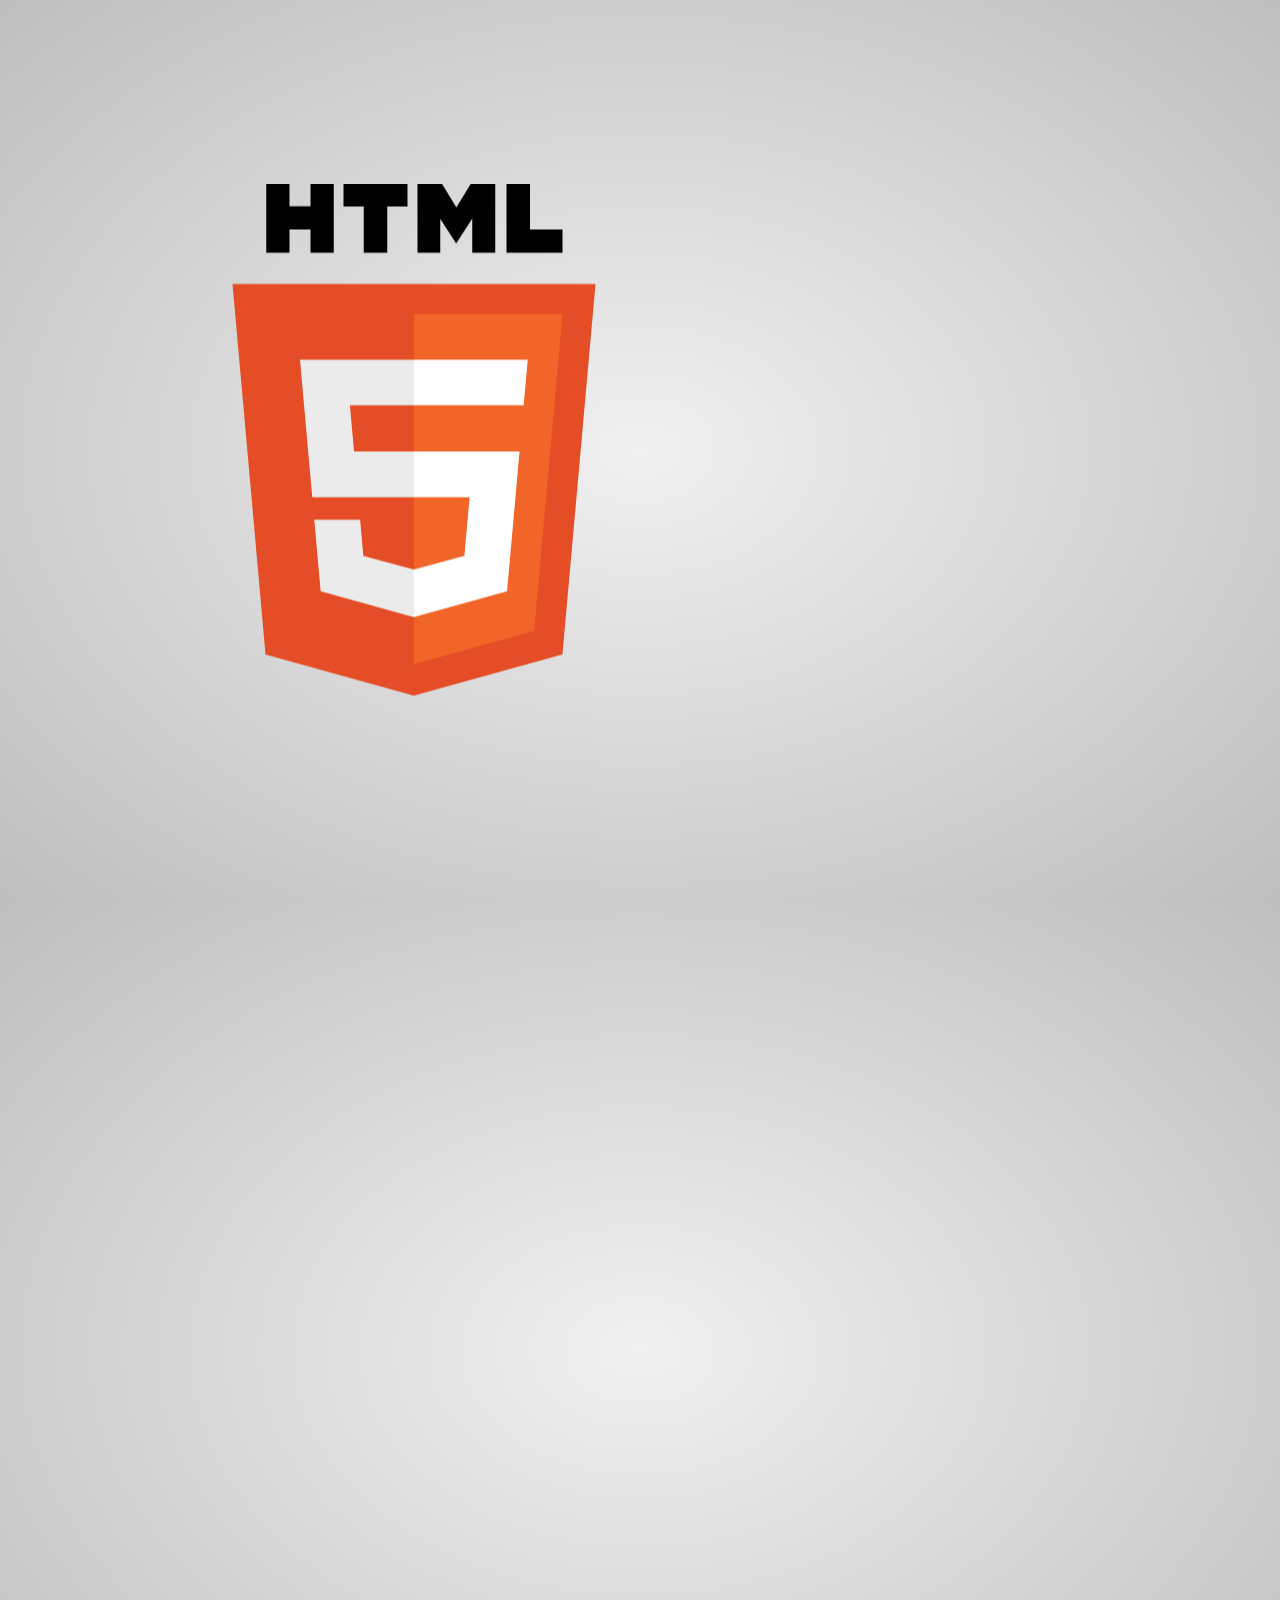
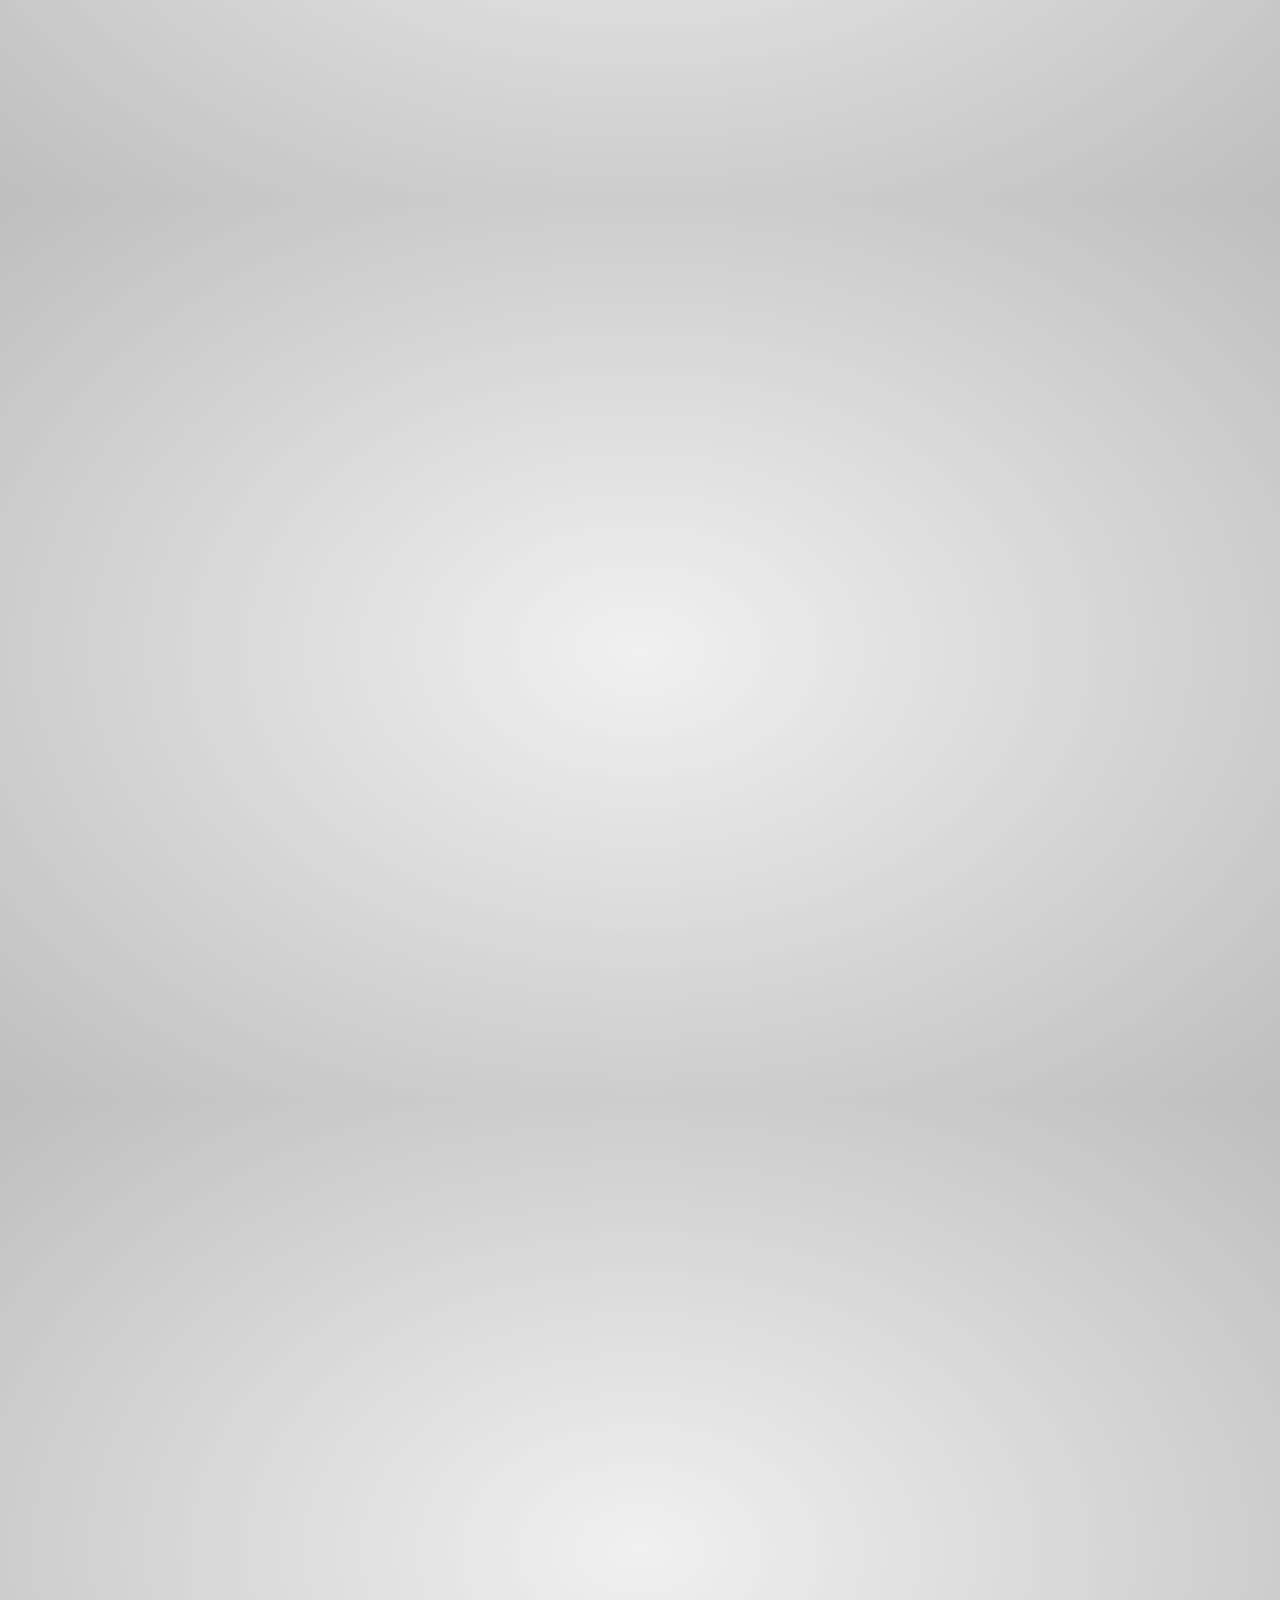
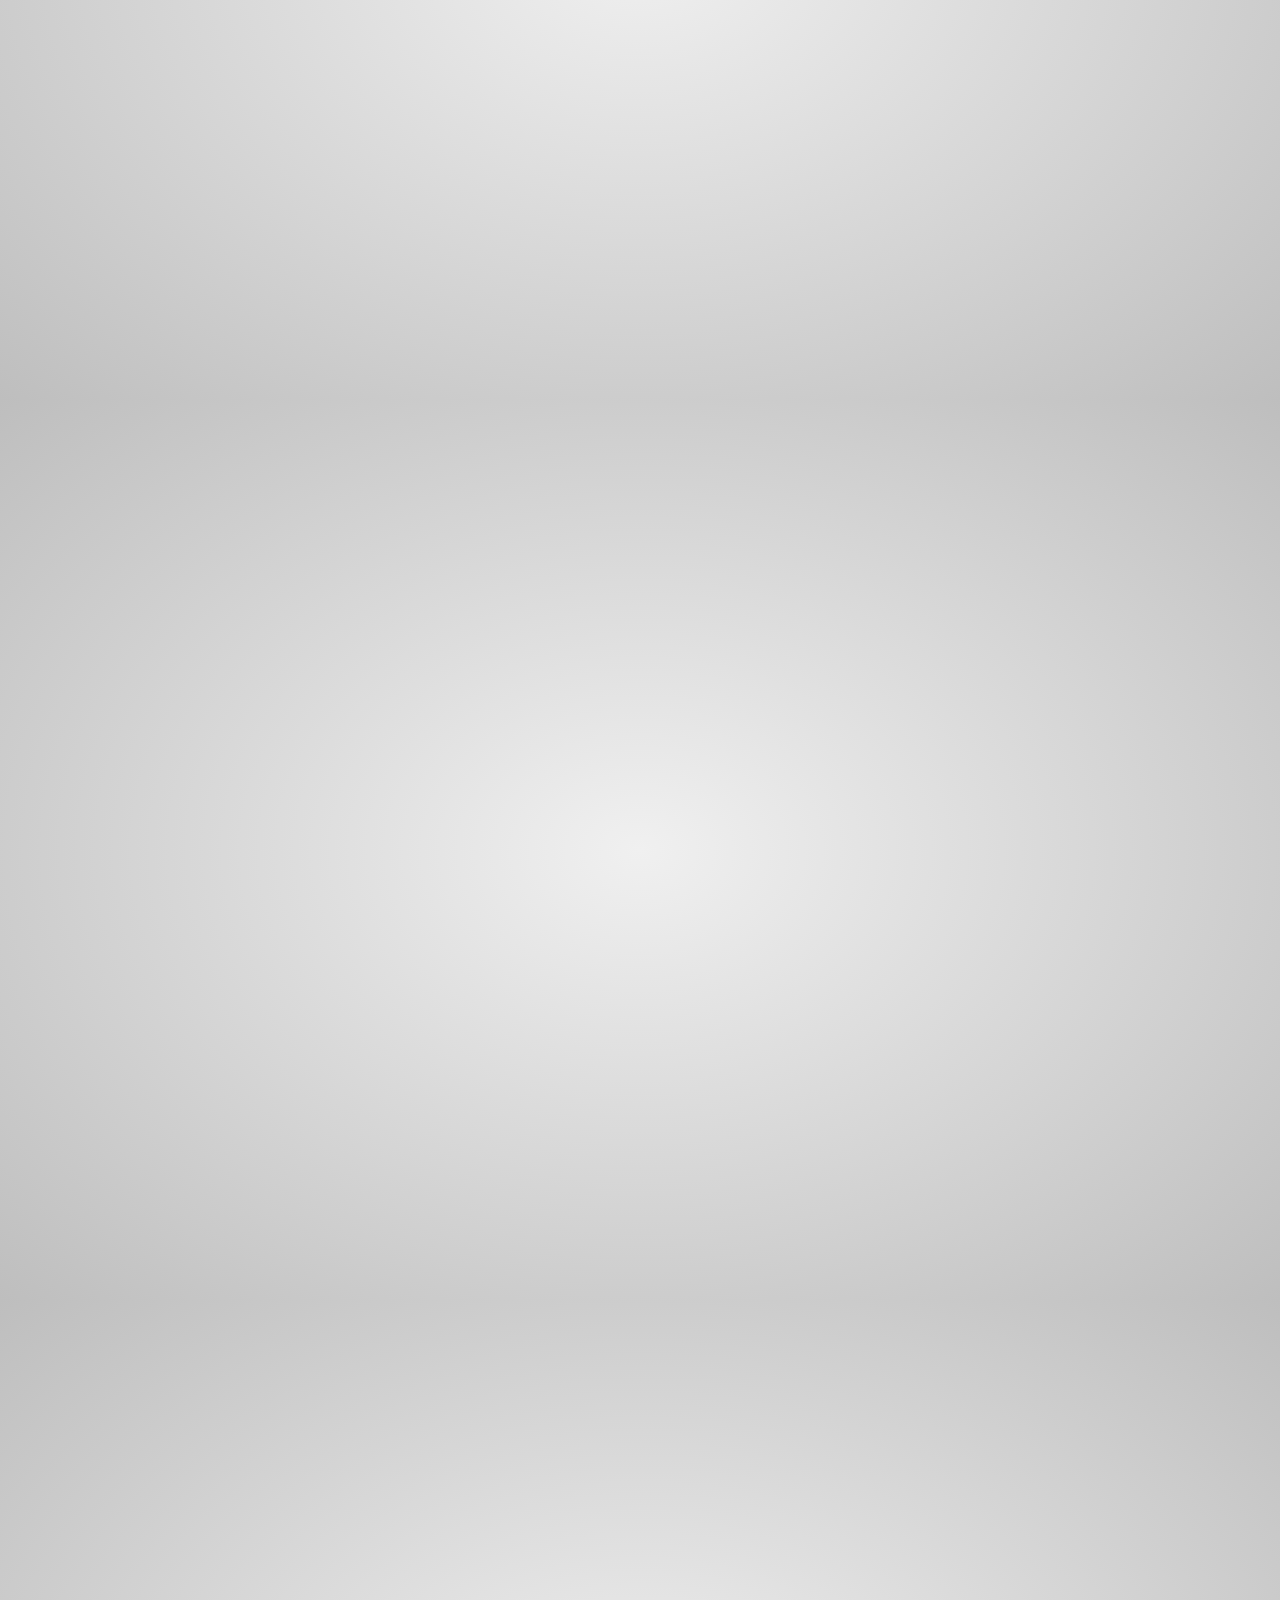
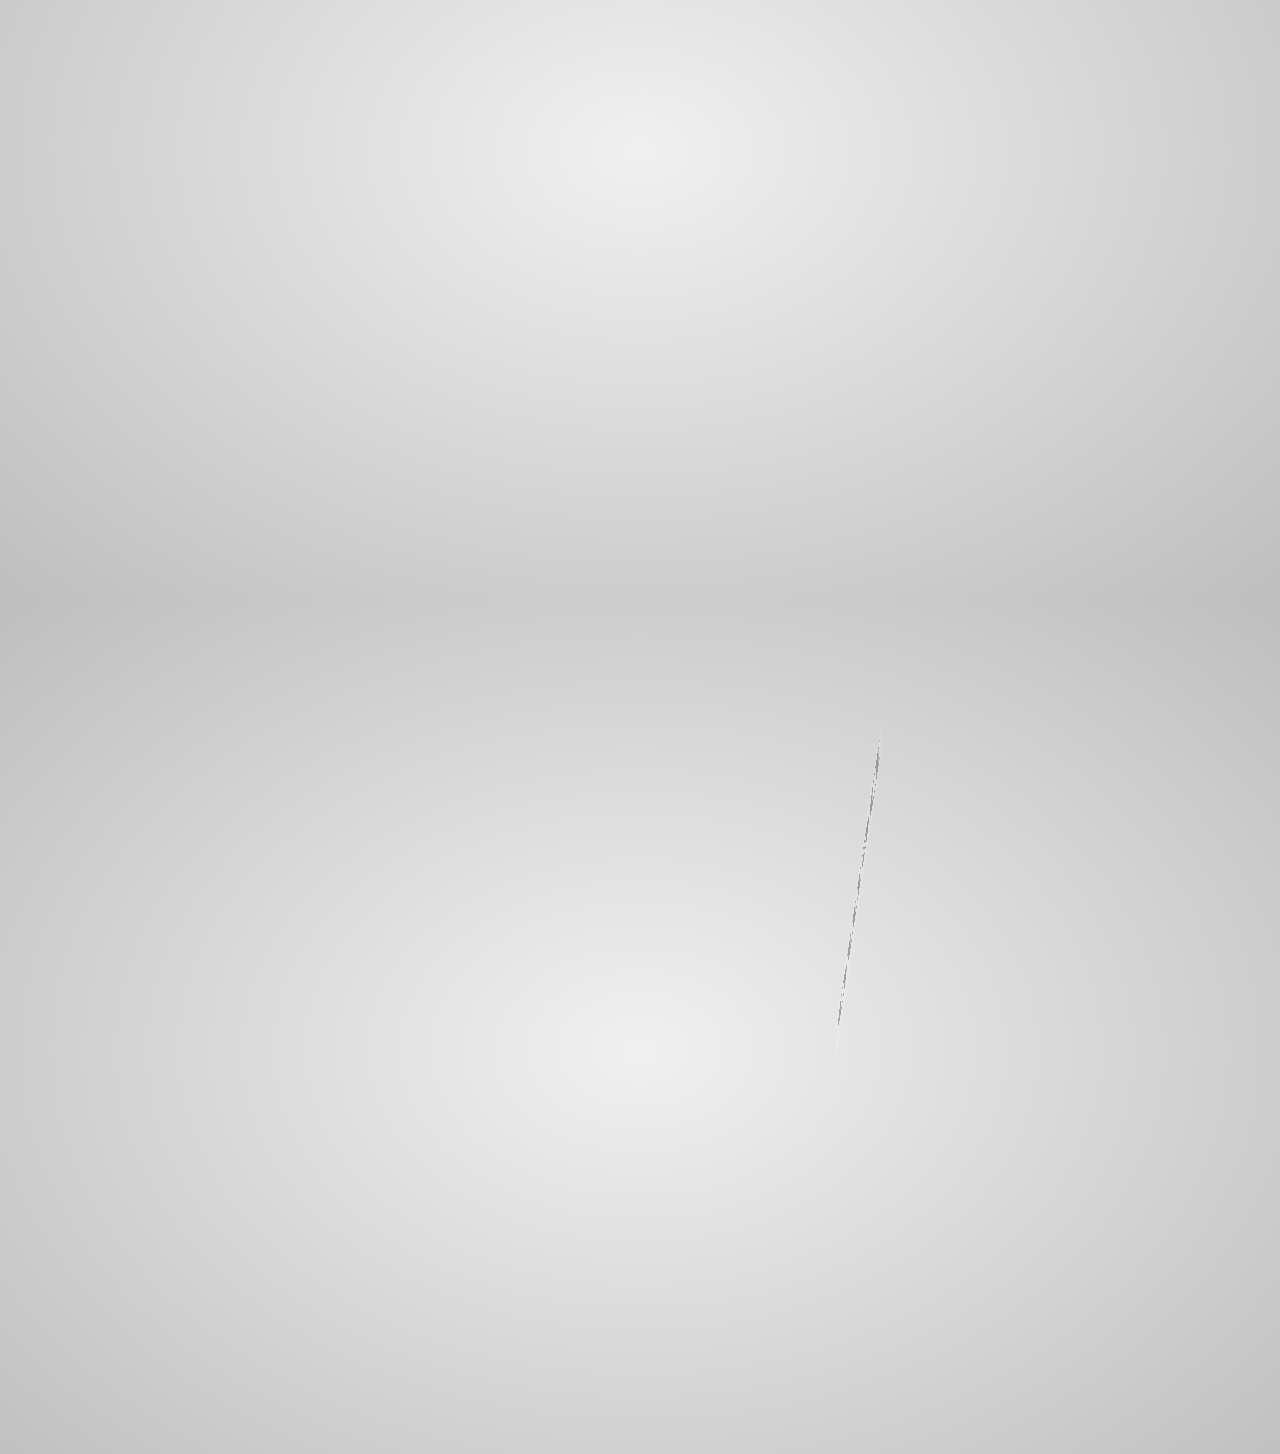
==== index.html @ 3b600992 "Initial Commit - WIP" ====
<!DOCTYPE html>
<html lang="en">

<head>
    <meta charset="utf-8" />
    <meta name="viewport" content="width=1024" />
    <meta name="apple-mobile-web-app-capable" content="yes" />
    <title>IndexedDB</title>
    <link href="http://fonts.googleapis.com/css?family=Open+Sans:regular,semibold,italic,italicsemibold|PT+Sans:400,700,400italic,700italic|PT+Serif:400,700,400italic,700italic" rel="stylesheet" />
    <link href="css/custom.css" rel="stylesheet" />
    <link rel="shortcut icon" href="favicon.png" />
    <link rel="apple-touch-icon" href="apple-touch-icon.png" />
    <script src="http://ajax.googleapis.com/ajax/libs/jquery/1.4.2/jquery.min.js"></script>
</head>

<body class="impress-not-supported">
    <div class="fallback-message">
        <p>
            Your browser <b>doesn't support the features required</b> by impress.js, so you are presented with a simplified version of this presentation.
        </p>
        <p>
            For the best experience please use the latest <b>Chrome</b>, <b>Safari</b> or <b>Firefox</b> browser.
        </p>
    </div>
    <!--
    To change the duration of the transition between slides use `data-transition-duration="2000"` giving it
    a number of ms. It defaults to 1000 (1s).
    
    You can also control the perspective with `data-perspective="500"` giving it a number of pixels.
    It defaults to 1000. You can set it to 0 if you don't want any 3D effects.
    If you are willing to change this value make sure you understand how CSS perspective works:
    https://developer.mozilla.org/en/CSS/perspective
-->
    <!--
        So to make a summary of all the possible attributes used to position presentation steps, we have:
        
        * `data-x`, `data-y`, `data-z` - they define the position of **the center** of step element on
            the canvas in pixels; their default value is 0;
        * `data-rotate-x`, `data-rotate-y`, 'data-rotate-z`, `data-rotate` - they define the rotation of
            the element around given axis in degrees; their default value is 0; `data-rotate` and `data-rotate-z`
            are exactly the same;
        * `data-scale` - defines the scale of step element; default value is 1
        
        These values are used by impress.js in CSS transformation functions, so for more information consult
        CSS transfrom docs: https://developer.mozilla.org/en/CSS/transform
    -->
    <!--
        
        The `id` attribute of the step element is used to identify it in the URL, but it's optional.
        If it is not defined, it will get a default value of `step-N` where N is a number of slide.
        
        So in the example below it'll be `step-2`.
        
        The hash part of the url when this step is active will be `#/step-2`.
        
        You can also use `#step-2` in a link, to point directly to this particular step.
        
        Please note, that while `#/step-2` (with slash) would also work in a link it's not recommended.
        Using classic `id`-based links like `#step-2` makes these links usable also in fallback mode.
        
    -->
    <div id="impress">
        <div id="start" class="step" data-x="-1600" data-y="-1500">
            <div style="float: left;">
                <img alt="HTML5 Logo" src="images/HTML5_Logo.png">
            </div>
            <div style="float: left;">
                <strong style="font-size: 78px">IndexedDB</strong>
                <p>Eric Kizaki</p>
            </div>
            <div style="clear: both;"></div>
        </div>
        <div id="definitiion" class="step" data-x="-2200" data-y="-1500" data-z="-3000">
            <div style="font-size: 65px;">
                The HTML5 standard for a database of "key values and hierarchical objects" in the browser.
            </div>
            <div style="font-size: 30px; margin-left: 100px; margin-top: 20px;">
                -http://www.w3.org/TR/IndexedDB/
            </div>
            <div style="text-align: center; margin-top: 20px;">
                <img src="images/ChromeConsole.png" height="232">
            </div>
        </div>
        <div id="relatedTech" class="step" data-x="1000" data-y="-1500">
            <a href="http://caniuse.com/#feat=indexeddb" target="_blank">
                <img alt="caniuse" src="images/caniuseindexeddb.png" width="1024" height="700" />
            </a>
        </div>
        <div class="step slide" data-x="2200" data-y="-1500">
            <strong class="slideTitle">Aspects</strong>
            <ul class="squareBullets">
                <li>Stores more than 5MB of data unlike local storage</li>
                <li>Database are unique per domain and secured by domain</li>
                <li>A "NoSQL" type database with transactions. No declarative query language, but has a basic JS API. No foreign keys or joins.</li>
                <li>Supports transactions, indexes, CRUD, queries, and is asychronous</li>
                <li>A component of offline applications</li>
            </ul>
        </div>
        <div class="step slide" data-x="1500" data-y="3500" data-z="50">
            <strong class="slideTitle">Terminology</strong>
            <ul class="squareBullets">
                <li>Database: unique name per domain and has a version number for the schema</li>
                <li>Object Store: tables with indexes where each row is key value</li>
                <li>Key: can be auto-generated/incremented, in-line, and out-of-line (stored seperately)</li>
            </ul>
        </div>
        <div class="step slide" data-x="3500" data-y="3500" data-z="150">
            <strong class="slideTitle">Terminology</strong>
            <ul class="squareBullets">
                <li>Value: JS primitives and objects. Each row can have data of different formats.</li>
                <li>Index: Used for efficient retrieval, must be specified during "versionchange" event, can be set to unique true</li>
                <li>Request: A read or write operations inside of a transaction.</li>
            </ul>
        </div>
        <div class="step slide" data-x="-1500" data-y="3500" data-z="50" data-y="3500" data-z="50" data-rotate-x="-30" data-rotate-y="45" data-rotate-z="0">
            <strong class="slideTitle">Terminology</strong>
            <ul class="squareBullets">
                <li>Transaction: All operations occur through an atomic transaction that is either "readonly," "readwrite," or "versionchange." Transactions that are "readonly" can overlap. Write transactions on the same store queue up. Transactions can be aborted manually and rolled back. They autocomit.</li>
            </ul>
        </div>
        <div class="step" data-x="-1500" data-y="3500" data-z="50" data-y="3500" data-z="50" data-rotate-x="-30" data-rotate-y="135" data-rotate-z="0">
        </div>
        <div class="step" data-x="-1500" data-y="4200" data-z="50" data-scale="0.5" data-y="3500" data-z="1000" data-rotate-x="-30" data-rotate-y="135" data-rotate-z="0">
        </div>
        <div class="step" data-x="-1500" data-y="4200" data-z="50" data-scale="0.5" data-y="3500" data-z="1000" data-rotate-x="-180" data-rotate-y="135" data-rotate-z="0">
            <strong class="slideTitle"><a href="GraphicalTrain.html">Demo</a></strong>
        </div>
        <!--  
    <div id="title" class="step" data-x="0" data-y="0" data-scale="4">
        <span class="try">then you should try</span>
        <h1>impress.js<sup>*</sup></h1>
        <span class="footnote"><sup>*</sup> no rhyme intended</span>
    </div>

    <div id="its" class="step" data-x="850" data-y="3000" data-rotate="90" data-scale="5">
        <p>It's a <strong>presentation tool</strong> <br/>
        inspired by the idea behind <a href="http://prezi.com">prezi.com</a> <br/>
        and based on the <strong>power of CSS3 transforms and transitions</strong> in modern browsers.</p>
    </div>

    <div id="big" class="step" data-x="3500" data-y="2100" data-rotate="180" data-scale="6">
        <p>visualize your <b>big</b> <span class="thoughts">thoughts</span></p>
    </div>

    <div id="tiny" class="step" data-x="2825" data-y="2325" data-z="-3000" data-rotate="300" data-scale="1">
        <p>and <b>tiny</b> ideas</p>
    </div>

    <div id="ing" class="step" data-x="3500" data-y="-850" data-rotate="270" data-scale="6">
        <p>by <b class="positioning">positioning</b>, <b class="rotating">rotating</b> and <b class="scaling">scaling</b> them on an infinite canvas</p>
    </div>

    <div id="imagination" class="step" data-x="6700" data-y="-300" data-scale="6">
        <p>the only <b>limit</b> is your <b class="imagination">imagination</b></p>
    </div>

    <div id="source" class="step" data-x="6300" data-y="2000" data-rotate="20" data-scale="4">
        <p>want to know more?</p>
        <q><a href="http://github.com/bartaz/impress.js">use the source</a>, Luke!</q>
    </div>

    <div id="one-more-thing" class="step" data-x="6000" data-y="4000" data-scale="2">
        <p>one more thing...</p>
    </div>

    <div id="its-in-3d" class="step" data-x="6200" data-y="4300" data-z="-100" data-rotate-x="-40" data-rotate-y="10" data-scale="2">
        <p><span class="have">have</span> <span class="you">you</span> <span class="noticed">noticed</span> <span class="its">it's</span> <span class="in">in</span> <b>3D<sup>*</sup></b>?</p>
        <span class="footnote">* beat that, prezi ;)</span>
    </div>
    -->
        <div id="overview" class="step" data-x="3000" data-y="1500" data-scale="10"></div>
    </div>
    <div class="hint">
        <p>Use a spacebar or arrow keys to navigate</p>
    </div>
    <script>
    if ("ontouchstart" in document.documentElement) {
        document.querySelector(".hint").innerHTML = "<p>Tap on the left or right to navigate</p>";
    }
    </script>
    <script src="js/impress.js"></script>
    <script>
    impress().init();
    </script>
    <!--
    
force github refresh 2	
	
    The `impress()` function also gives you access to the API that controls the presentation.
    
    Just store the result of the call:
    
        var api = impress();
    
    and you will get three functions you can call:
    
        `api.init()` - initializes the presentation,
        `api.next()` - moves to next step of the presentation,
        `api.prev()` - moves to previous step of the presentation,
        `api.goto( idx | id | element, [duration] )` - moves the presentation to the step given by its index number
                id or the DOM element; second parameter can be used to define duration of the transition in ms,
                but it's optional - if not provided default transition duration for the presentation will be used.
    
    You can also simply call `impress()` again to get the API, so `impress().next()` is also allowed.
    Don't worry, it wont initialize the presentation again.
    
    For some example uses of this API check the last part of the source of impress.js where the API
    is used in event handlers.
    
-->
</body>

</html>
---- css/custom.css ----
html,
body,
div,
span,
applet,
object,
iframe,
h1,
h2,
h3,
h4,
h5,
h6,
p,
blockquote,
pre,
a,
abbr,
acronym,
address,
big,
cite,
code,
del,
dfn,
em,
img,
ins,
kbd,
q,
s,
samp,
small,
strike,
strong,
sub,
sup,
tt,
var,
b,
u,
i,
center,
dl,
dt,
dd,
ol,
ul,
li,
fieldset,
form,
label,
legend,
table,
caption,
tbody,
tfoot,
thead,
tr,
th,
td,
article,
aside,
canvas,
details,
embed,
figure,
figcaption,
footer,
header,
hgroup,
menu,
nav,
output,
ruby,
section,
summary,
time,
mark,
audio,
video {
    margin: 0;
    padding: 0;
    border: 0;
    font-size: 100%;
    font: inherit;
    vertical-align: baseline;
}


/* HTML5 display-role reset for older browsers */

article,
aside,
details,
figcaption,
figure,
footer,
header,
hgroup,
menu,
nav,
section {
    display: block;
}

body {
    line-height: 1;
}

ol,
ul {
    list-style: none;
}

blockquote,
q {
    quotes: none;
}

blockquote:before,
blockquote:after,
q:before,
q:after {
    content: '';
    content: none;
}

table {
    border-collapse: collapse;
    border-spacing: 0;
}

body {
    font-family: 'PT Sans', sans-serif;
    min-height: 740px;
    background: rgb(215, 215, 215);
    background: -webkit-gradient(radial, 50% 50%, 0, 50% 50%, 500, from(rgb(240, 240, 240)), to(rgb(190, 190, 190)));
    background: -webkit-radial-gradient(rgb(240, 240, 240), rgb(190, 190, 190));
    background: -moz-radial-gradient(rgb(240, 240, 240), rgb(190, 190, 190));
    background: -ms-radial-gradient(rgb(240, 240, 240), rgb(190, 190, 190));
    background: -o-radial-gradient(rgb(240, 240, 240), rgb(190, 190, 190));
    background: radial-gradient(rgb(240, 240, 240), rgb(190, 190, 190));
}

b,
strong {
    font-weight: bold
}

i,
em {
    font-style: italic
}

a {
    color: inherit;
    text-decoration: none;
    padding: 0 0.1em;
    background: rgba(255, 255, 255, 0.5);
    text-shadow: -1px -1px 2px rgba(100, 100, 100, 0.9);
    border-radius: 0.2em;
    -webkit-transition: 0.5s;
    -moz-transition: 0.5s;
    -ms-transition: 0.5s;
    -o-transition: 0.5s;
    transition: 0.5s;
}

a:hover,
a:focus {
    background: rgba(255, 255, 255, 1);
    text-shadow: -1px -1px 2px rgba(100, 100, 100, 0.5);
}

.fallback-message {
    font-family: sans-serif;
    line-height: 1.3;
    width: 780px;
    padding: 10px 10px 0;
    margin: 20px auto;
    border: 1px solid #E4C652;
    border-radius: 10px;
    background: #EEDC94;
}

.fallback-message p {
    margin-bottom: 10px;
}

.impress-supported .fallback-message {
    display: none;
}

.step {
    position: relative;
    width: 1024px;
    padding: 30px;
    margin: 20px auto;
    -webkit-box-sizing: border-box;
    -moz-box-sizing: border-box;
    -ms-box-sizing: border-box;
    -o-box-sizing: border-box;
    box-sizing: border-box;
    font-family: 'PT Serif', georgia, serif;
    font-size: 56px;
    line-height: 1.5;
}


/*
    ... and we enhance the styles for impress.js.
    
    Basically we remove the margin and make inactive steps a little bit transparent.
*/

.impress-enabled .step {
    margin: 0;
    opacity: 0.3;
    -webkit-transition: opacity 1s;
    -moz-transition: opacity 1s;
    -ms-transition: opacity 1s;
    -o-transition: opacity 1s;
    transition: opacity 1s;
}

.impress-enabled .step.active {
    opacity: 1
}

.slide {
    display: block;
    width: 1024px;
    height: 700px;
    padding: 40px 60px;
    background-color: white;
    border: 1px solid rgba(0, 0, 0, .3);
    border-radius: 10px;
    box-shadow: 0 2px 6px rgba(0, 0, 0, .1);
    color: rgb(102, 102, 102);
    text-shadow: 0 2px 2px rgba(0, 0, 0, .1);
    font-family: 'Open Sans', Arial, sans-serif;
    font-size: 30px;
    line-height: 36px;
    letter-spacing: -1px;
}

.slide q {
    display: block;
    font-size: 50px;
    line-height: 72px;
    margin-top: 100px;
}

.slide q strong {
    white-space: nowrap;
}

#title {
    padding: 0;
}

#title .try {
    font-size: 64px;
    position: absolute;
    top: -0.5em;
    left: 1.5em;
    -webkit-transform: translateZ(20px);
    -moz-transform: translateZ(20px);
    -ms-transform: translateZ(20px);
    -o-transform: translateZ(20px);
    transform: translateZ(20px);
}

#title h1 {
    font-size: 190px;
    -webkit-transform: translateZ(50px);
    -moz-transform: translateZ(50px);
    -ms-transform: translateZ(50px);
    -o-transform: translateZ(50px);
    transform: translateZ(50px);
}

#title .footnote {
    font-size: 32px;
}

#big {
    width: 600px;
    text-align: center;
    font-size: 60px;
    line-height: 1;
}

#big b {
    display: block;
    font-size: 250px;
    line-height: 250px;
}

#big .thoughts {
    font-size: 90px;
    line-height: 150px;
}

#tiny {
    width: 500px;
    text-align: center;
}

#ing {
    width: 500px
}


/*
    ... so we define display to `inline-block` to enable transforms and
    transition duration to 0.5s ...
*/

#ing b {
    display: inline-block;
    -webkit-transition: 0.5s;
    -moz-transition: 0.5s;
    -ms-transition: 0.5s;
    -o-transition: 0.5s;
    transition: 0.5s;
}


/*
    ... and we want 'positioning` word to move up a bit when the step gets
    `present` class ...
*/

.positioning {
    -webkit-transform: translateY(-10px);
    -moz-transform: translateY(-10px);
    -ms-transform: translateY(-10px);
    -o-transform: translateY(-10px);
    transform: translateY(-10px);
}


/*
    ... 'rotating' to rotate quater of a second later ...
*/

.rotating {
    -webkit-transform: rotate(-10deg);
    -moz-transform: rotate(-10deg);
    -ms-transform: rotate(-10deg);
    -o-transform: rotate(-10deg);
    transform: rotate(-10deg);
    -webkit-transition-delay: 0.25s;
    -moz-transition-delay: 0.25s;
    -ms-transition-delay: 0.25s;
    -o-transition-delay: 0.25s;
    transition-delay: 0.25s;
}


/*
    ... and 'scaling' to scale down after another quater of a second.
*/

.scaling {
    -webkit-transform: scale(0.7);
    -moz-transform: scale(0.7);
    -ms-transform: scale(0.7);
    -o-transform: scale(0.7);
    transform: scale(0.7);
    -webkit-transition-delay: 0.5s;
    -moz-transition-delay: 0.5s;
    -ms-transition-delay: 0.5s;
    -o-transition-delay: 0.5s;
    transition-delay: 0.5s;
}

#imagination {
    width: 600px;
}

#imagination .imagination {
    font-size: 78px;
}

#source {
    width: 700px;
    padding-bottom: 300px;
    /* Yoda Icon :: Pixel Art from Star Wars http://www.pixeljoint.com/pixelart/1423.htm */
    background-image: url([data-uri]);
    background-position: bottom right;
    background-repeat: no-repeat;
}

#source q {
    font-size: 60px;
}


/*
    And the "it's in 3D" step again brings some 3D typography - just for fun.
    
    Because we want to position <span> elements in 3D we set transform-style to
    `preserve-3d` on the paragraph.
    It is not needed by webkit browsers, but it is in Firefox. It's hard to say
    which behaviour is correct as 3D transforms spec is not very clear about it.
*/

#its-in-3d p {
    -webkit-transform-style: preserve-3d;
    -moz-transform-style: preserve-3d;
    /* Y U need this Firefox?! */
    -ms-transform-style: preserve-3d;
    -o-transform-style: preserve-3d;
    transform-style: preserve-3d;
}


/*
    Below we position each word separately along Z axis and we want it to transition
    to default position in 0.5s when the step gets `present` class.
    
    Quite a simple idea, but lot's of styles and prefixes.
*/

#its-in-3d span,
#its-in-3d b {
    display: inline-block;
    -webkit-transform: translateZ(40px);
    -moz-transform: translateZ(40px);
    -ms-transform: translateZ(40px);
    -o-transform: translateZ(40px);
    transform: translateZ(40px);
    -webkit-transition: 0.5s;
    -moz-transition: 0.5s;
    -ms-transition: 0.5s;
    -o-transition: 0.5s;
    transition: 0.5s;
}

#its-in-3d .have {
    -webkit-transform: translateZ(-40px);
    -moz-transform: translateZ(-40px);
    -ms-transform: translateZ(-40px);
    -o-transform: translateZ(-40px);
    transform: translateZ(-40px);
}

#its-in-3d .you {
    -webkit-transform: translateZ(20px);
    -moz-transform: translateZ(20px);
    -ms-transform: translateZ(20px);
    -o-transform: translateZ(20px);
    transform: translateZ(20px);
}

#its-in-3d .noticed {
    -webkit-transform: translateZ(-40px);
    -moz-transform: translateZ(-40px);
    -ms-transform: translateZ(-40px);
    -o-transform: translateZ(-40px);
    transform: translateZ(-40px);
}

#its-in-3d .its {
    -webkit-transform: translateZ(60px);
    -moz-transform: translateZ(60px);
    -ms-transform: translateZ(60px);
    -o-transform: translateZ(60px);
    transform: translateZ(60px);
}

#its-in-3d .in {
    -webkit-transform: translateZ(-10px);
    -moz-transform: translateZ(-10px);
    -ms-transform: translateZ(-10px);
    -o-transform: translateZ(-10px);
    transform: translateZ(-10px);
}

#its-in-3d .footnote {
    font-size: 32px;
    -webkit-transform: translateZ(-10px);
    -moz-transform: translateZ(-10px);
    -ms-transform: translateZ(-10px);
    -o-transform: translateZ(-10px);
    transform: translateZ(-10px);
}

#its-in-3d.present span,
#its-in-3d.present b {
    -webkit-transform: translateZ(0px);
    -moz-transform: translateZ(0px);
    -ms-transform: translateZ(0px);
    -o-transform: translateZ(0px);
    transform: translateZ(0px);
}


/*
    The last step is an overview.
    There is no content in it, so we make sure it's not visible because we want
    to be able to click on other steps.

*/

#overview {
    display: none
}


/*
    We also make other steps visible and give them a pointer cursor using the
    `impress-on-` class.
*/

.impress-on-overview .step {
    opacity: 1;
    cursor: pointer;
}


/*
    Now, when we have all the steps styled let's give users a hint how to navigate
    around the presentation.
    
    The best way to do this would be to use JavaScript, show a delayed hint for a
    first time users, then hide it and store a status in cookie or localStorage...
    
    But I wanted to have some CSS fun and avoid additional scripting...
    
    Let me explain it first, so maybe the transition magic will be more readable
    when you read the code.
    
    First of all I wanted the hint to appear only when user is idle for a while.
    You can't detect the 'idle' state in CSS, but I delayed a appearing of the
    hint by 5s using transition-delay.
    
    You also can't detect in CSS if the user is a first-time visitor, so I had to
    make an assumption that I'll only show the hint on the first step. And when
    the step is changed hide the hint, because I can assume that user already
    knows how to navigate.
    
    To summarize it - hint is shown when the user is on the first step for longer
    than 5 seconds.
    
    The other problem I had was caused by the fact that I wanted the hint to fade
    in and out. It can be easily achieved by transitioning the opacity property.
    But that also meant that the hint was always on the screen, even if totally 
    transparent. It covered part of the screen and you couldn't correctly clicked
    through it.
    Unfortunately you cannot transition between display `block` and `none` in pure
    CSS, so I needed a way to not only fade out the hint but also move it out of
    the screen.
    
    I solved this problem by positioning the hint below the bottom of the screen
    with CSS transform and moving it up to show it. But I also didn't want this move
    to be visible. I wanted the hint only to fade in and out visually, so I delayed
    the fade in transition, so it starts when the hint is already in its correct
    position on the screen.
    
    I know, it sounds complicated ... maybe it would be easier with the code?
*/

.hint {
    /*
        We hide the hint until presentation is started and from browsers not supporting
        impress.js, as they will have a linear scrollable view ...
    */
    display: none;
    /*
        ... and give it some fixed position and nice styles.
    */
    position: fixed;
    left: 0;
    right: 0;
    bottom: 200px;
    background: rgba(0, 0, 0, 0.5);
    color: #EEE;
    text-align: center;
    font-size: 50px;
    padding: 20px;
    z-index: 100;
    /*
        By default we don't want the hint to be visible, so we make it transparent ...
    */
    opacity: 0;
    /*
        ... and position it below the bottom of the screen (relative to it's fixed position)
    */
    -webkit-transform: translateY(400px);
    -moz-transform: translateY(400px);
    -ms-transform: translateY(400px);
    -o-transform: translateY(400px);
    transform: translateY(400px);
    /*
        Now let's imagine that the hint is visible and we want to fade it out and move out
        of the screen.
        
        So we define the transition on the opacity property with 1s duration and another
        transition on transform property delayed by 1s so it will happen after the fade out
        on opacity finished.
        
        This way user will not see the hint moving down.
    */
    -webkit-transition: opacity 1s, -webkit-transform 0.5s 1s;
    -moz-transition: opacity 1s, -moz-transform 0.5s 1s;
    -ms-transition: opacity 1s, -ms-transform 0.5s 1s;
    -o-transition: opacity 1s, -o-transform 0.5s 1s;
    transition: opacity 1s, transform 0.5s 1s;
}


/*
    Now we 'enable' the hint when presentation is initialized ...
*/

.impress-enabled .hint {
    display: block
}


/*
    ... and we will show it when the first step (with id 'bored') is active.
*/

.impress-on-bored .hint {
    /*
        We remove the transparency and position the hint in its default fixed
        position.
    */
    opacity: 1;
    -webkit-transform: translateY(0px);
    -moz-transform: translateY(0px);
    -ms-transform: translateY(0px);
    -o-transform: translateY(0px);
    transform: translateY(0px);
    /*
        Now for fade in transition we have the oposite situation from the one
        above.
        
        First after 4.5s delay we animate the transform property to move the hint
        into its correct position and after that we fade it in with opacity 
        transition.
    */
    -webkit-transition: opacity 1s 5s, -webkit-transform 0.5s 4.5s;
    -moz-transition: opacity 1s 5s, -moz-transform 0.5s 4.5s;
    -ms-transition: opacity 1s 5s, -ms-transform 0.5s 4.5s;
    -o-transition: opacity 1s 5s, -o-transform 0.5s 4.5s;
    transition: opacity 1s 5s, transform 0.5s 4.5s;
}


/*
    And as the last thing there is a workaround for quite strange bug.
    It happens a lot in Chrome. I don't remember if I've seen it in Firefox.
    
    Sometimes the element positioned in 3D (especially when it's moved back
    along Z axis) is not clickable, because it falls 'behind' the <body>
    element.
    
    To prevent this, I decided to make <body> non clickable by setting 
    pointer-events property to `none` value.
    Value if this property is inherited, so to make everything else clickable
    I bring it back on the #impress element.
    
    If you want to know more about `pointer-events` here are some docs:
    https://developer.mozilla.org/en/CSS/pointer-events
    
    There is one very important thing to notice about this workaround - it makes
    everything 'unclickable' except what's in #impress element.
    
    So use it wisely ... or don't use at all.
*/

.impress-enabled {
    pointer-events: none
}

.impress-enabled #impress {
    pointer-events: auto
}

#relatedTech ul {
    list-style: circle;
    padding-left: 2em;
    margin-top: 1em;
}

#relatedTech li {
    margin-top: 2em;
    font-weight: bold;
    font-size: 42px;
}

.slideTitle {
    font-size: 60px;
}

.cube {
    background: white;
}

.code {
    font-size: 24px;
}

.squareBullets {
    margin-top: 30px;
    font-size: 40px;
    list-style-type: square;
    line-height: 60px;
}
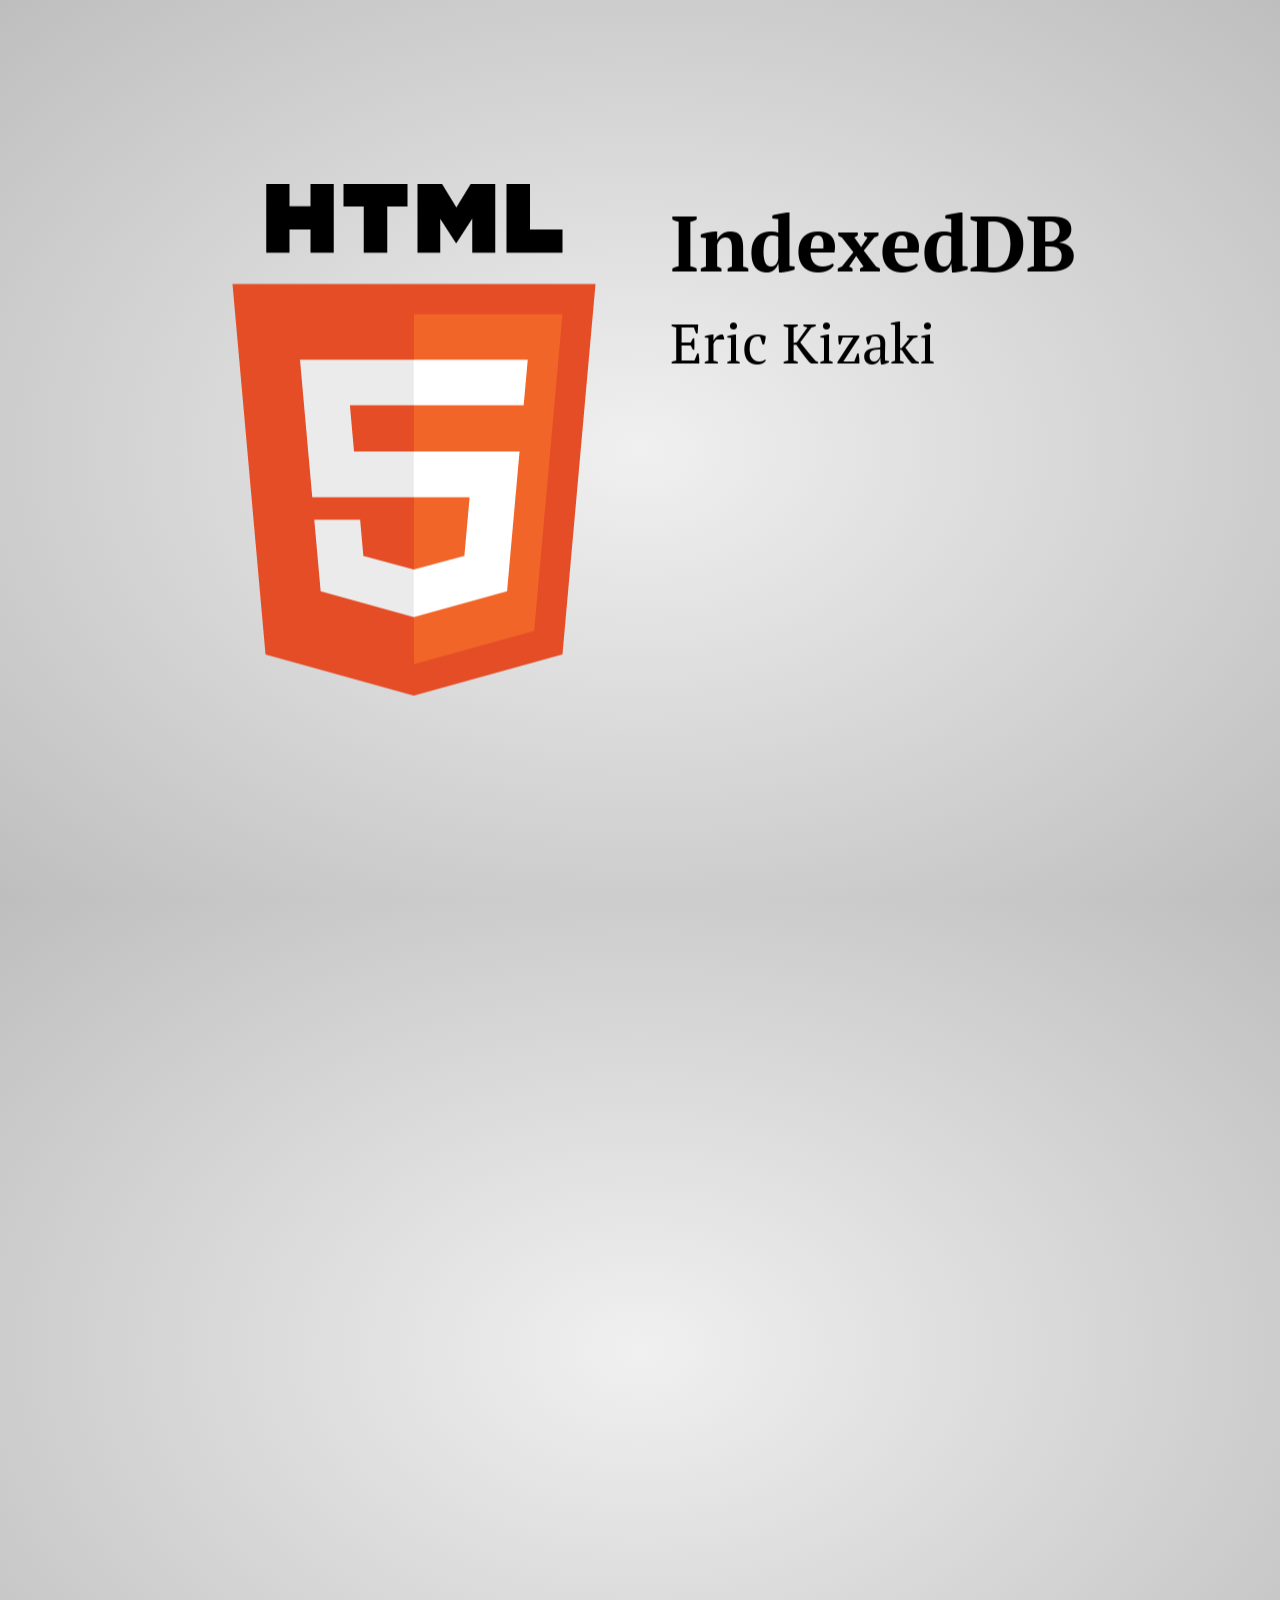
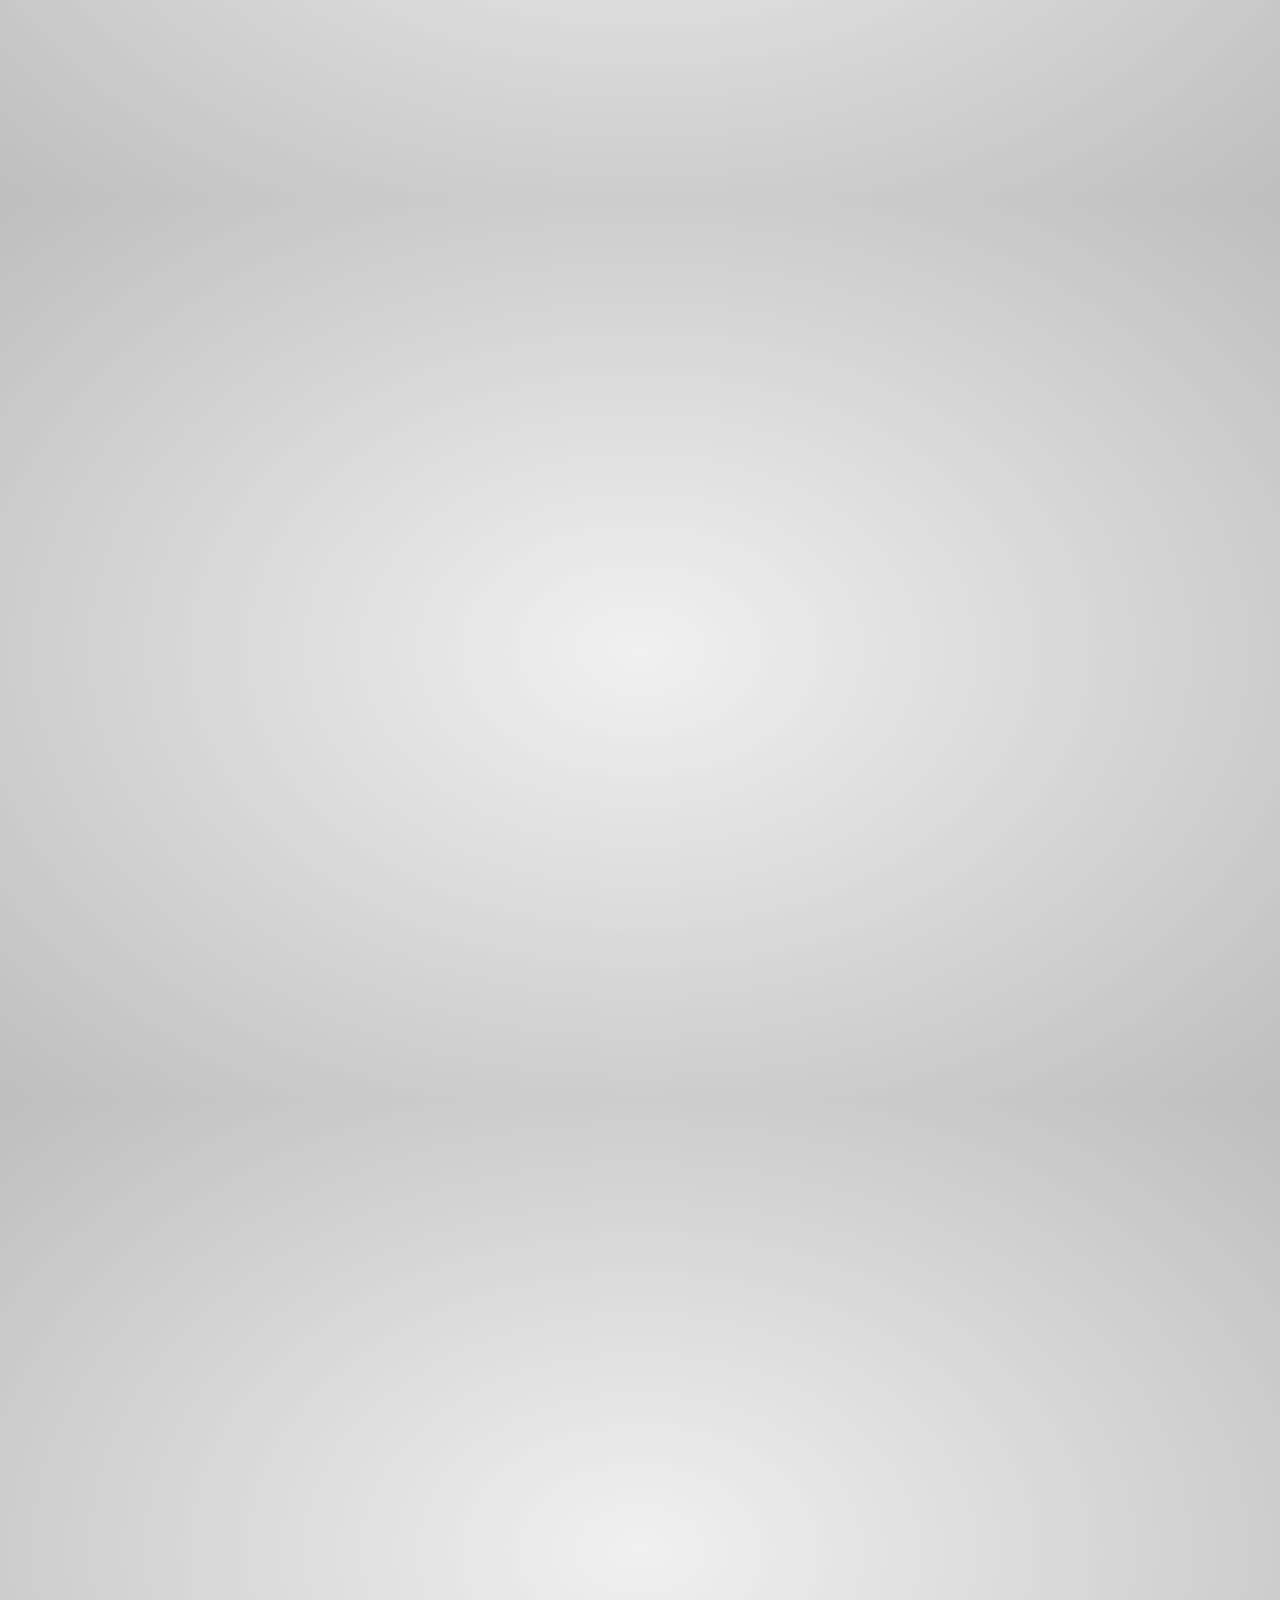
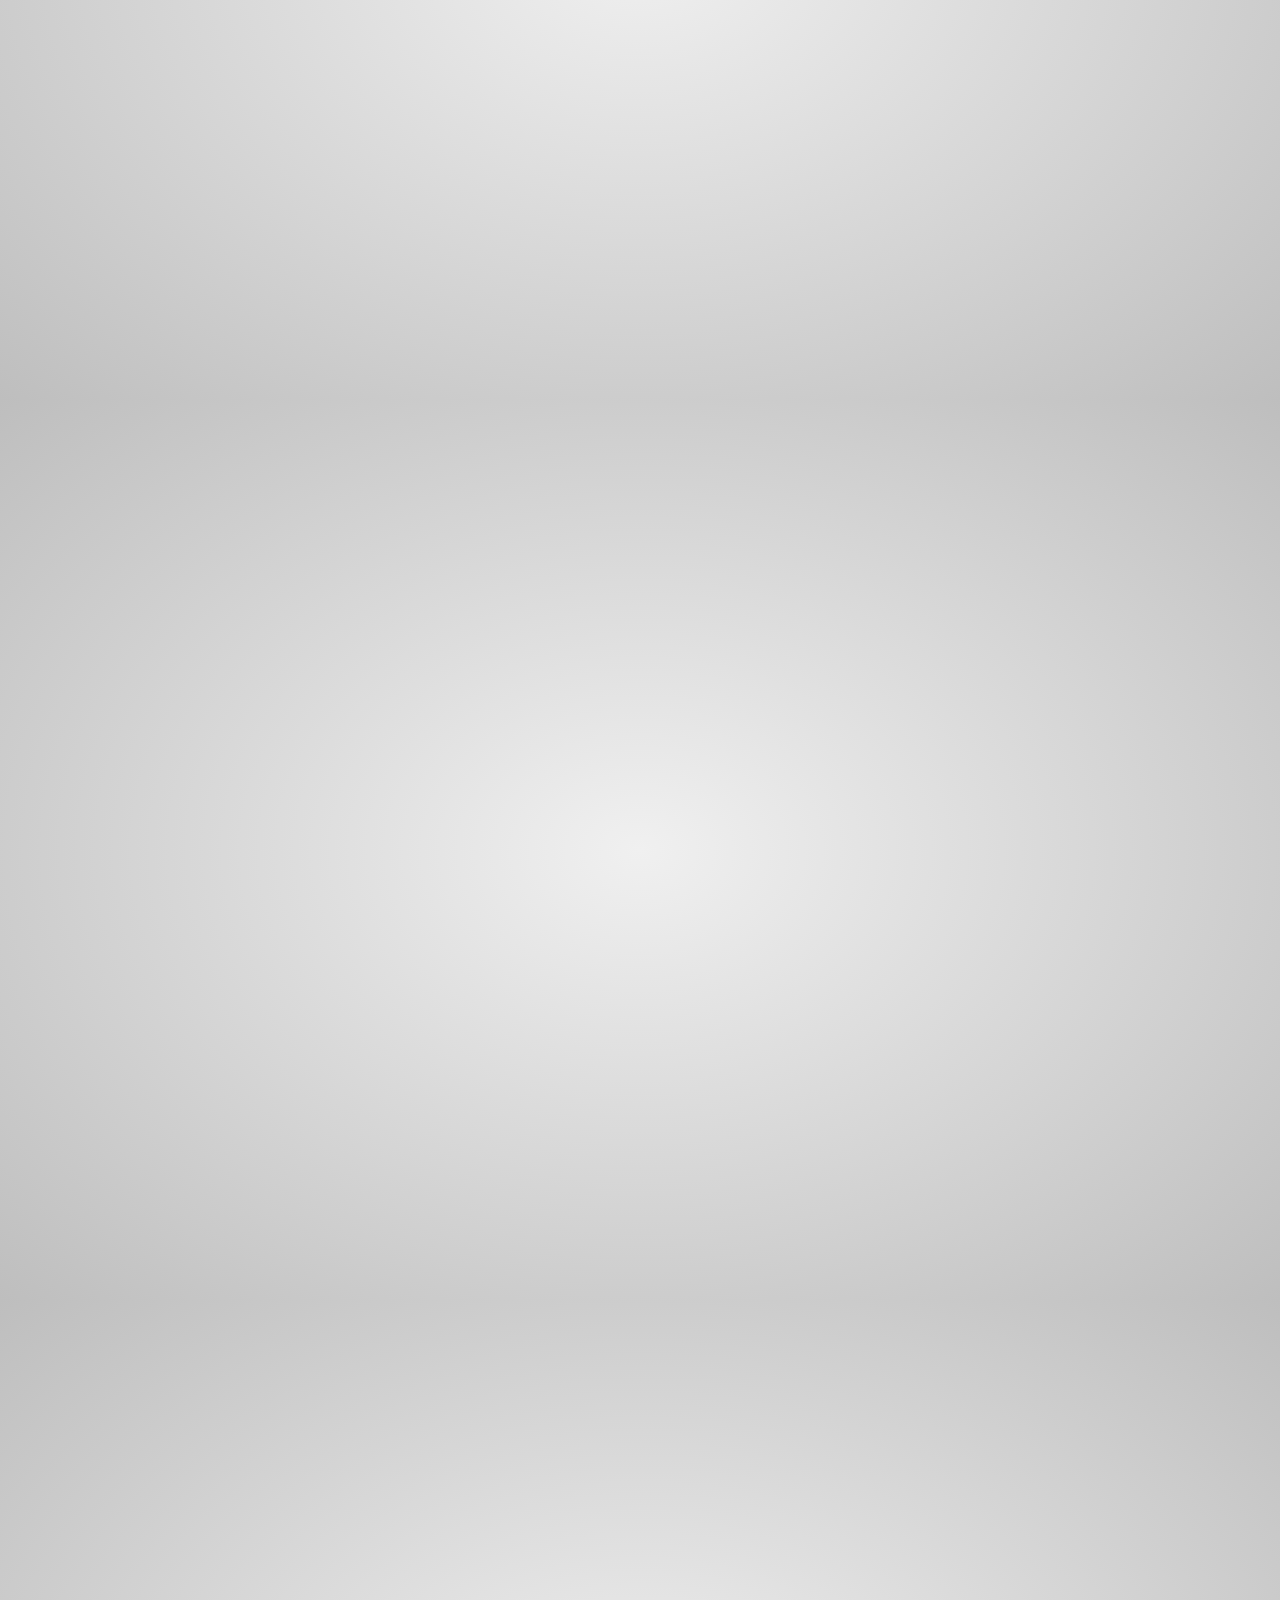
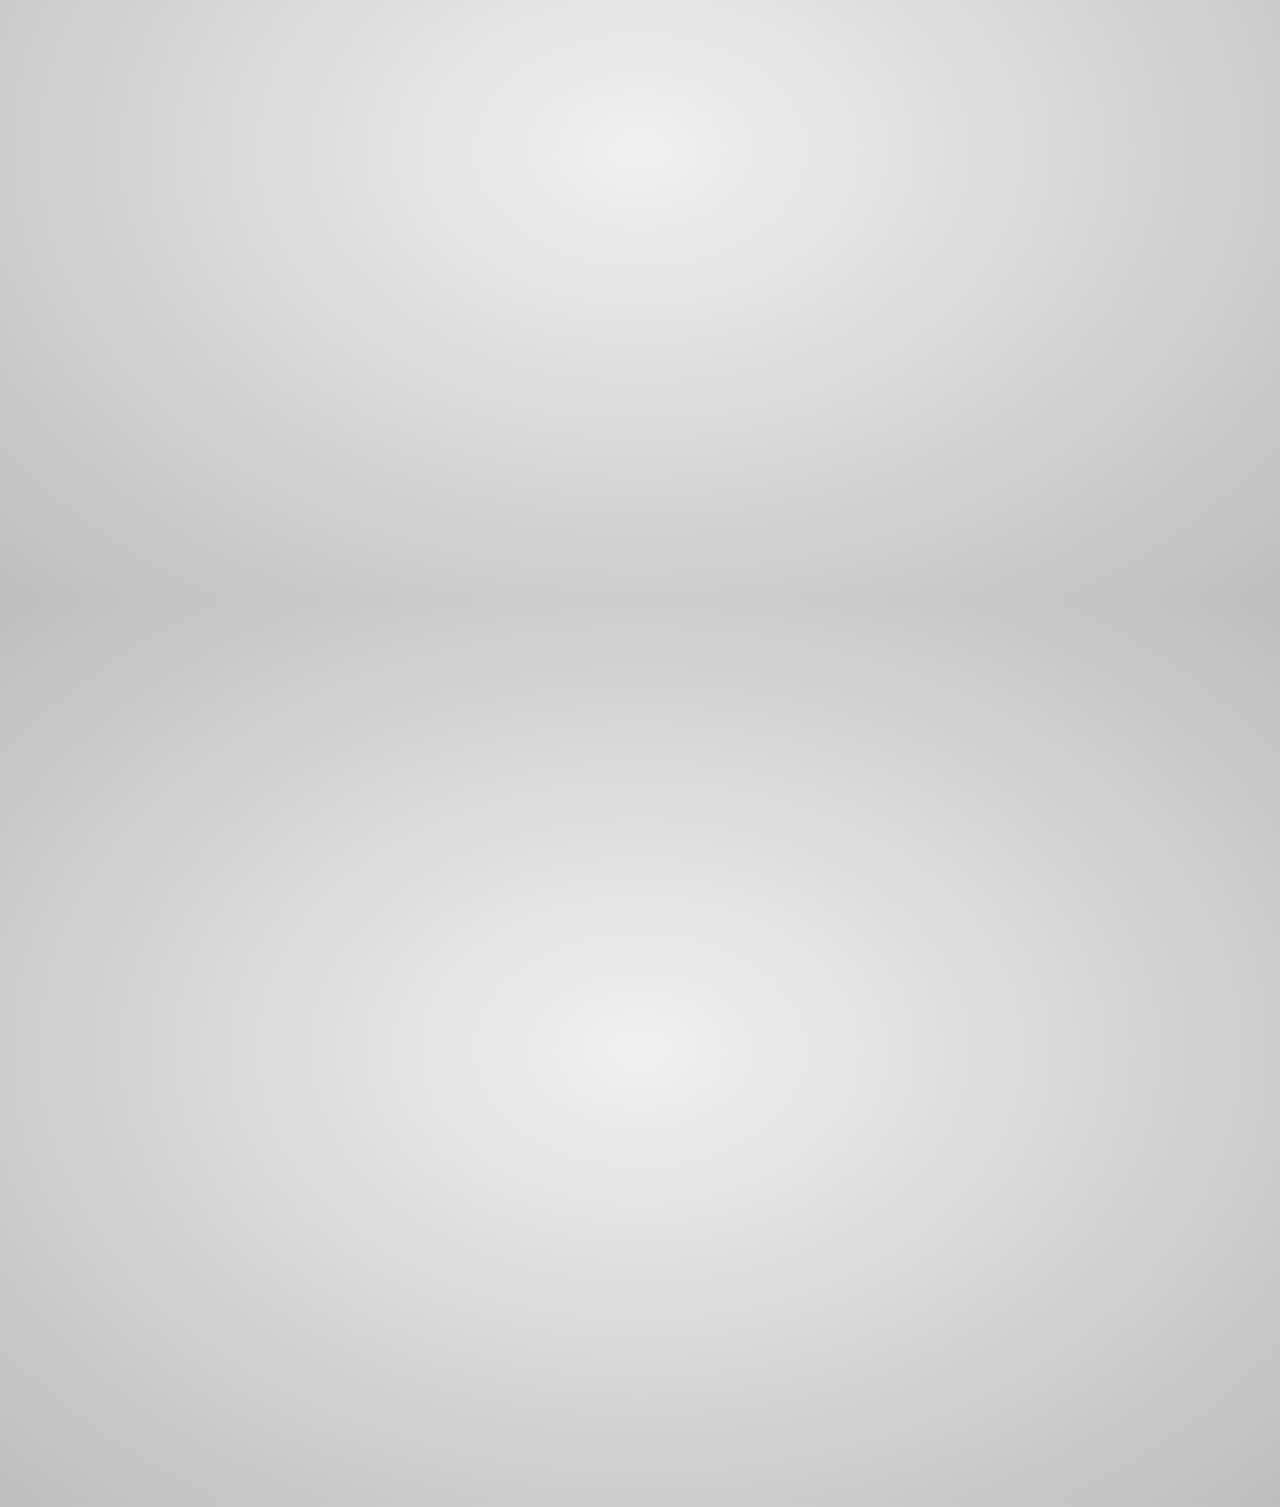
==== commit 37cac601: "Links" ====
--- a/index.html
+++ b/index.html
@@ -119,11 +119,14 @@
             </ul>
         </div>
         <div class="step" data-x="-1500" data-y="3500" data-z="50" data-y="3500" data-z="50" data-rotate-x="-30" data-rotate-y="135" data-rotate-z="0">
+            <strong class="slideTitle"><a href="crud/index.html">CRUD Demo</a></strong>
         </div>
         <div class="step" data-x="-1500" data-y="4200" data-z="50" data-scale="0.5" data-y="3500" data-z="1000" data-rotate-x="-30" data-rotate-y="135" data-rotate-z="0">
-        </div>
-        <div class="step" data-x="-1500" data-y="4200" data-z="50" data-scale="0.5" data-y="3500" data-z="1000" data-rotate-x="-180" data-rotate-y="135" data-rotate-z="0">
-            <strong class="slideTitle"><a href="GraphicalTrain.html">Demo</a></strong>
+            <strong class="slideTitle">Resources</strong>
+            <ul class="squareBullets">
+                <li><a href="http://www.w3.org/TR/IndexedDB/">W3C</a></li>
+                <li><a href="https://developer.mozilla.org/en-US/docs/Web/API/IndexedDB_API/Using_IndexedDB">Mozilla</a></li>
+            </ul>
         </div>
         <!--  
     <div id="title" class="step" data-x="0" data-y="0" data-scale="4">
@@ -184,8 +187,8 @@
     </script>
     <!--
     
-force github refresh 2	
-	
+force github refresh 2  
+    
     The `impress()` function also gives you access to the API that controls the presentation.
     
     Just store the result of the call:
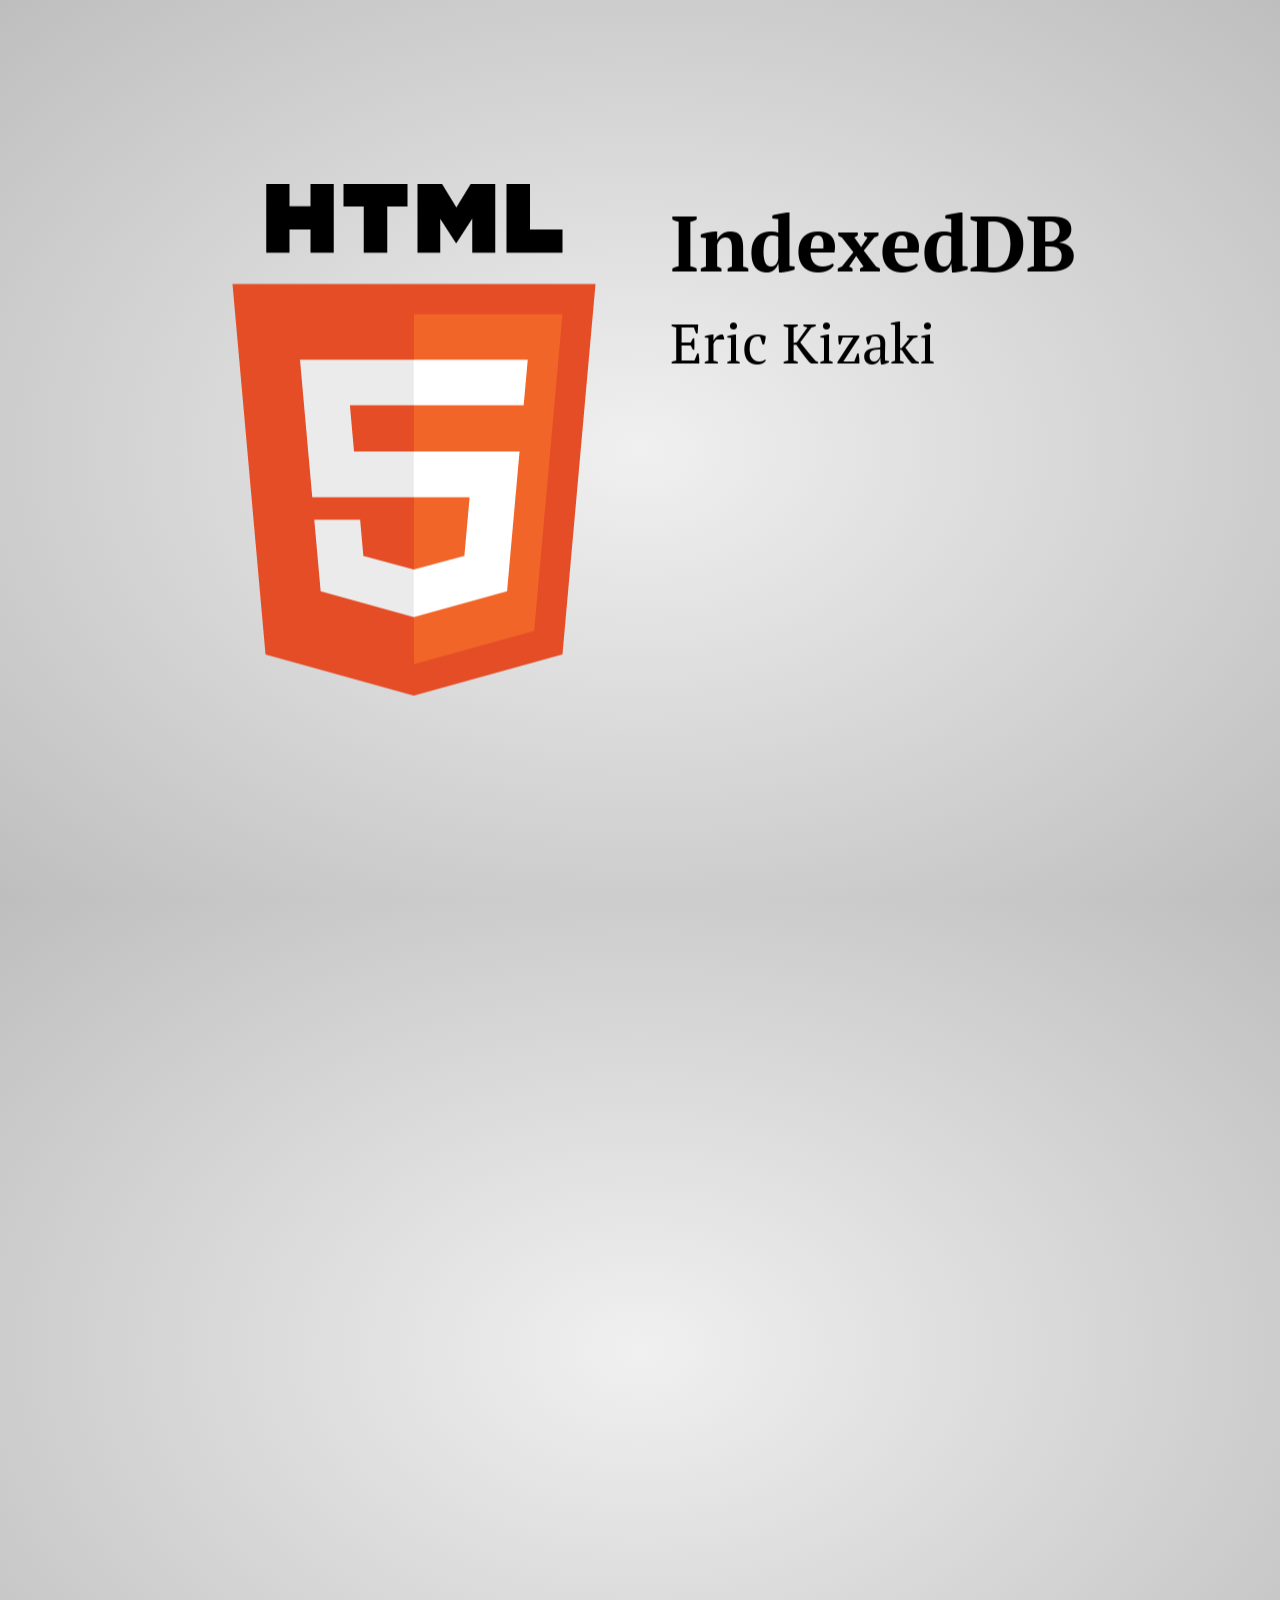
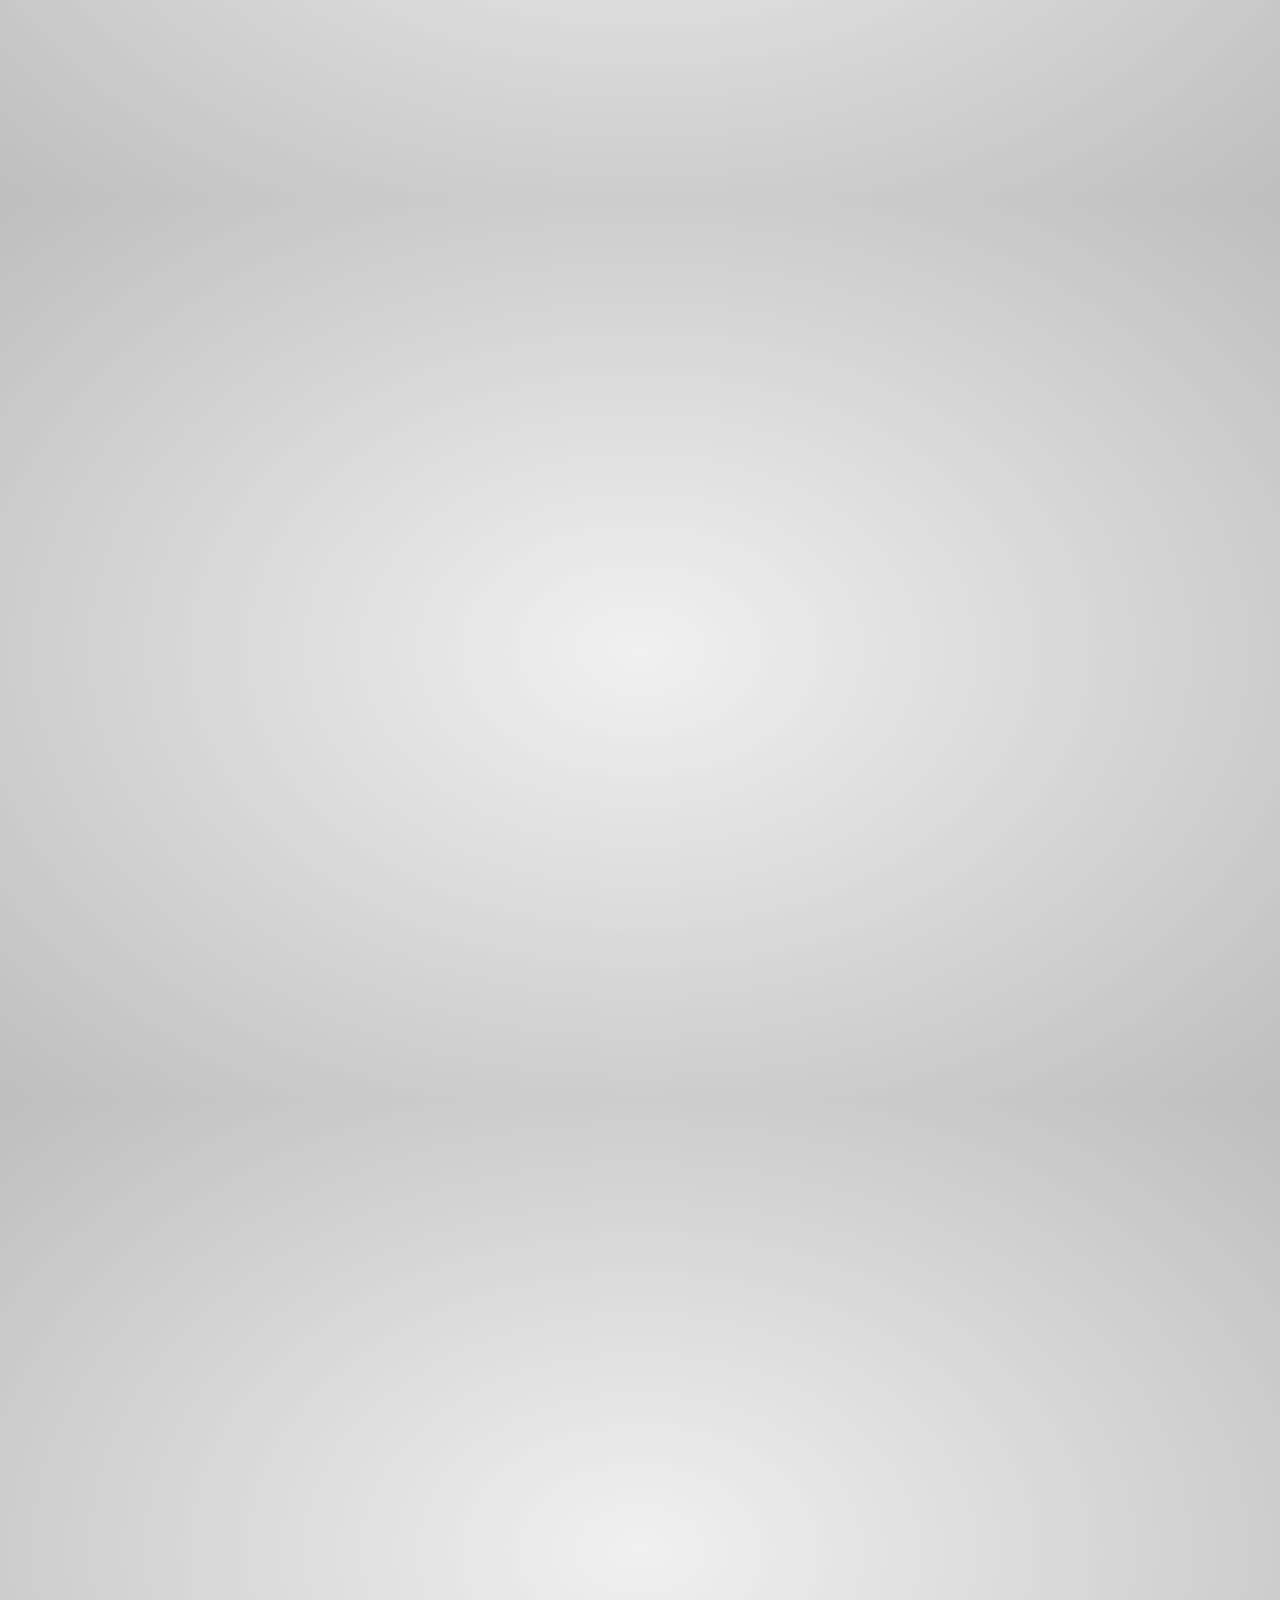
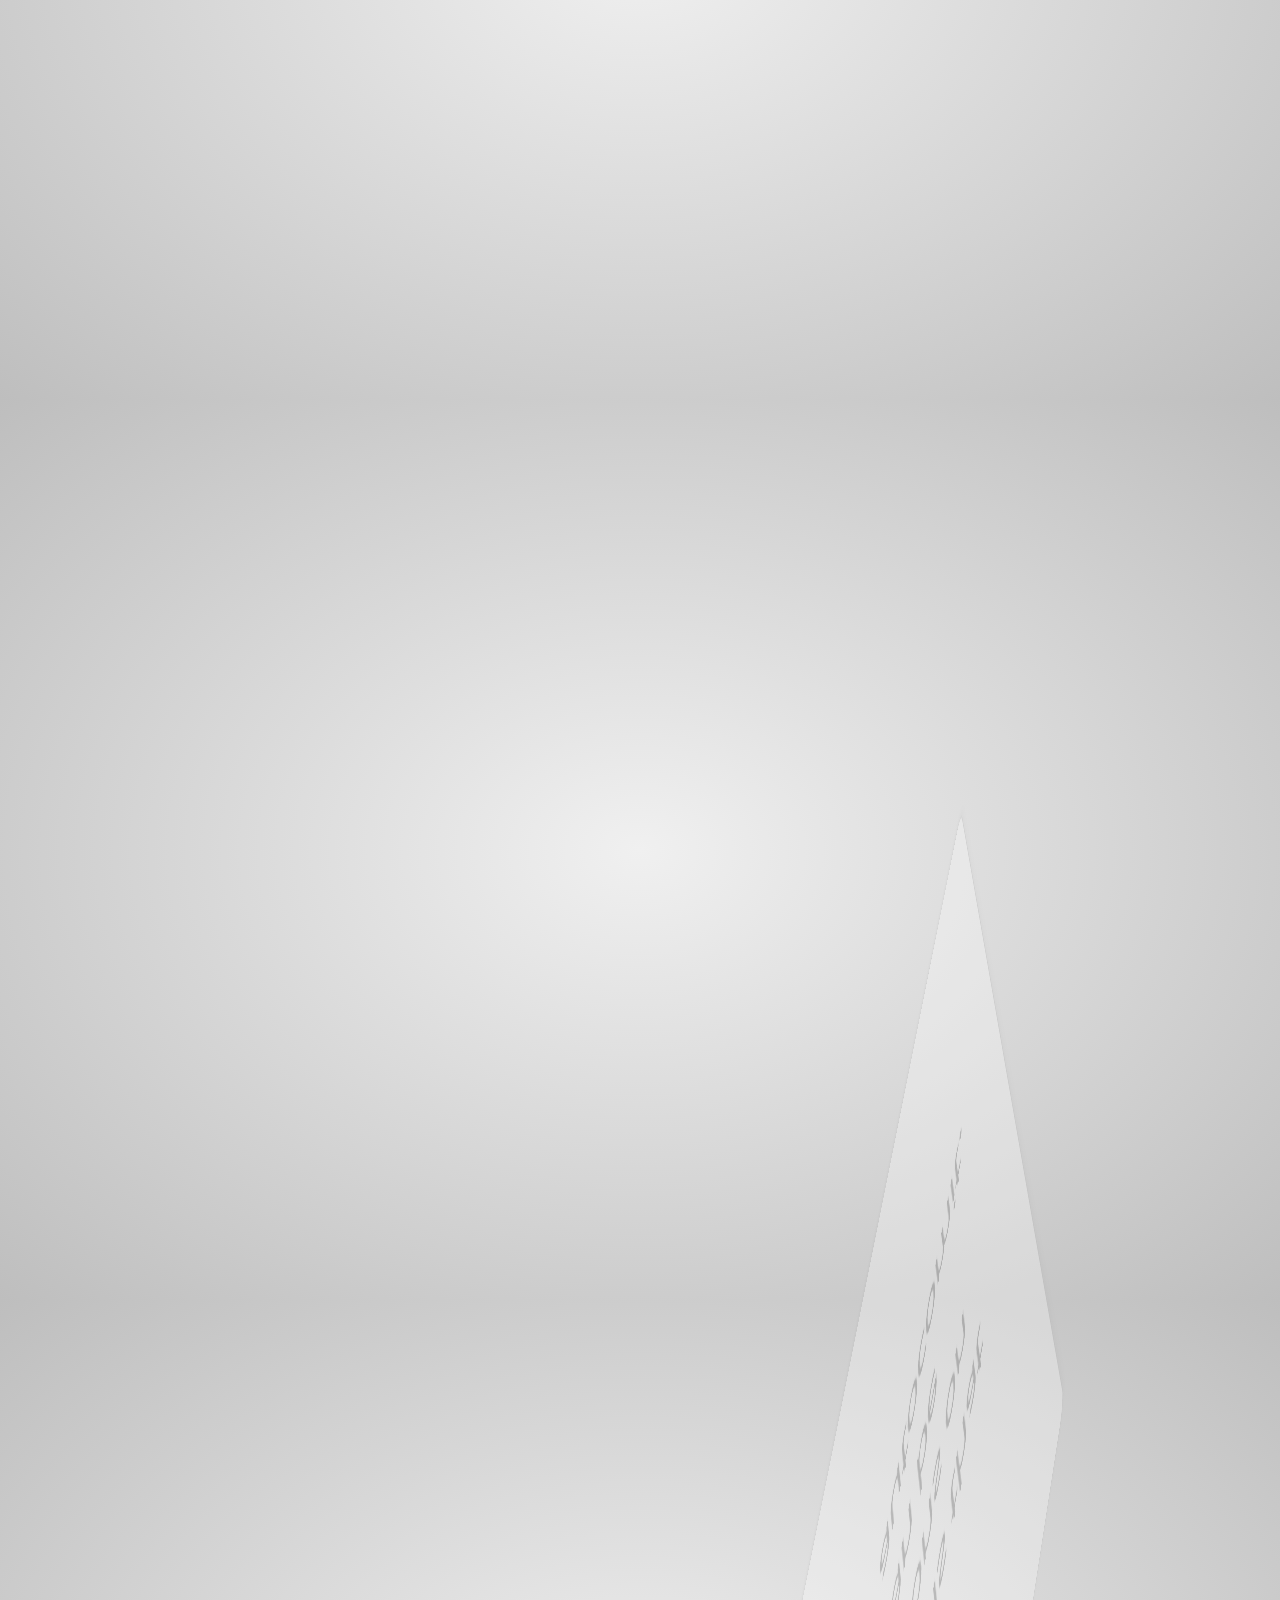
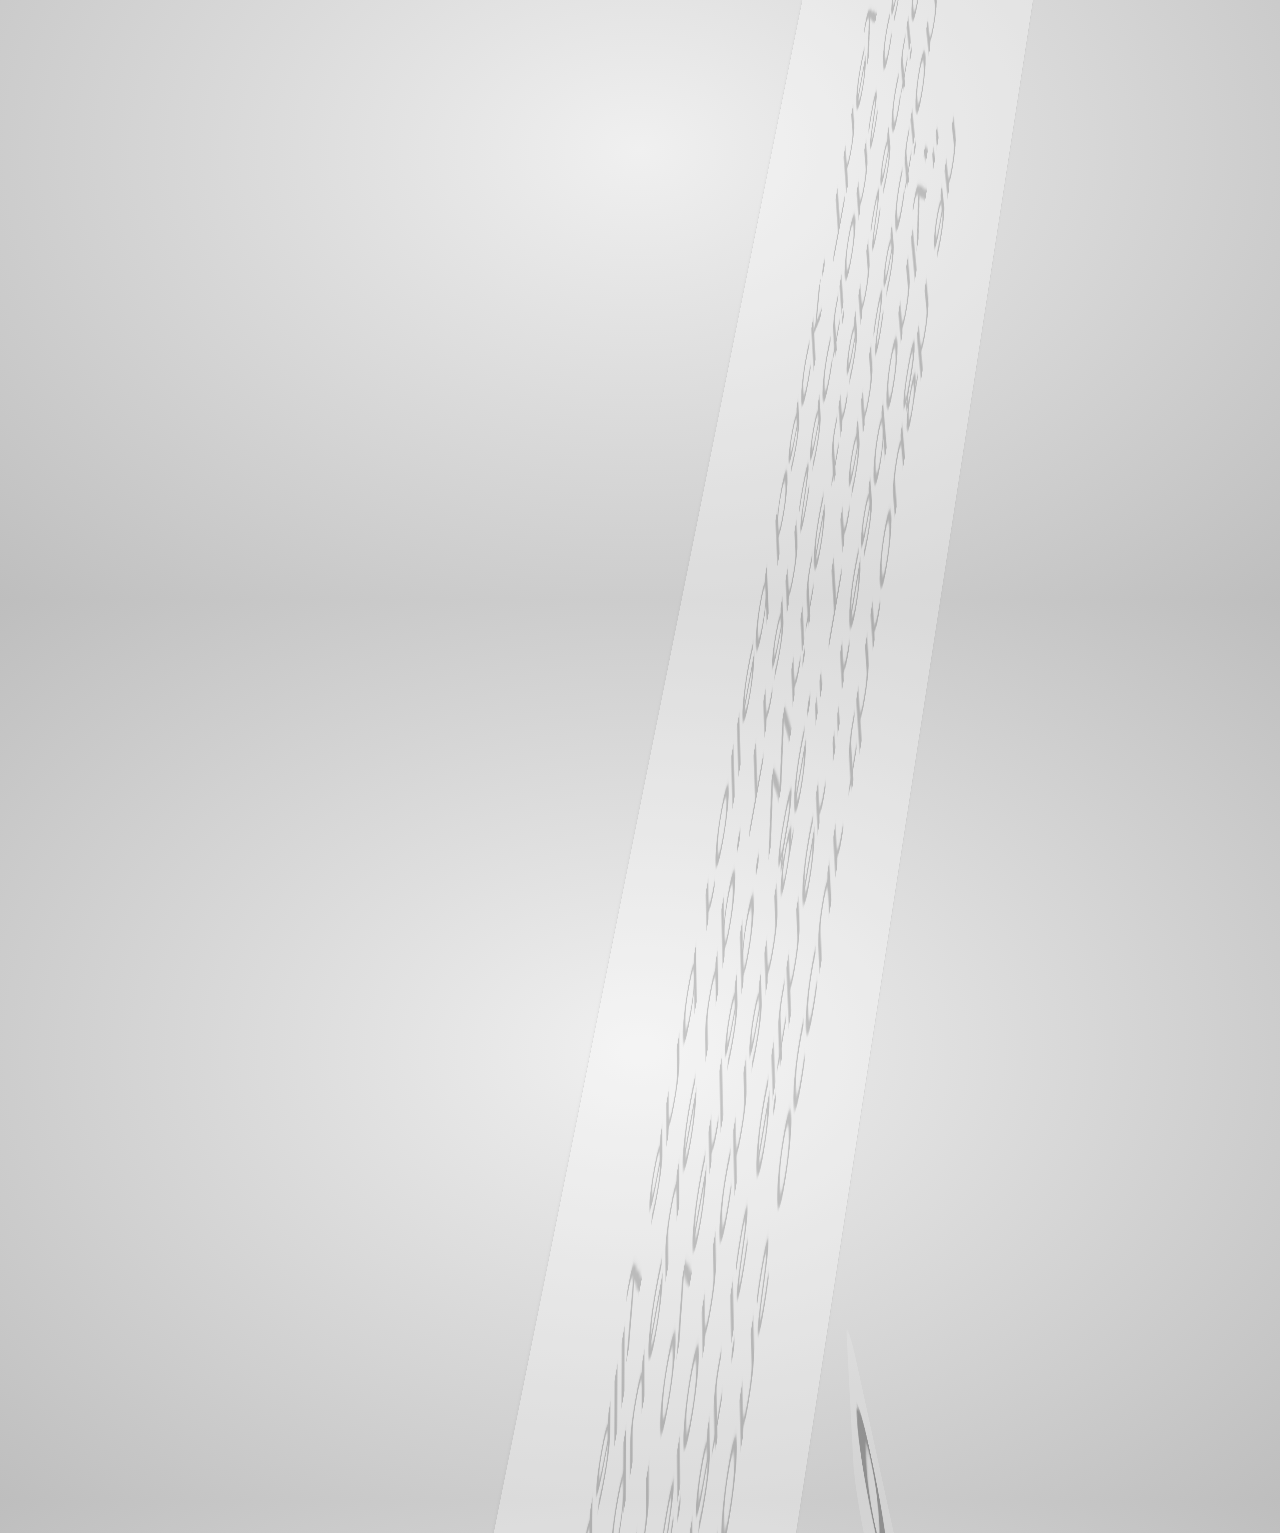
==== commit 8767cff3: "Wrapper Links" ====
--- a/index.html
+++ b/index.html
@@ -126,6 +126,8 @@
             <ul class="squareBullets">
                 <li><a href="http://www.w3.org/TR/IndexedDB/">W3C</a></li>
                 <li><a href="https://developer.mozilla.org/en-US/docs/Web/API/IndexedDB_API/Using_IndexedDB">Mozilla</a></li>
+                <li><a href="https://github.com/jensarps/IDBWrapper">IDB Wrapper</a></li>
+                <li><a href="https://github.com/bramski/angular-indexedDB">AngularJS IndexedDB</a></li>
             </ul>
         </div>
         <!--  
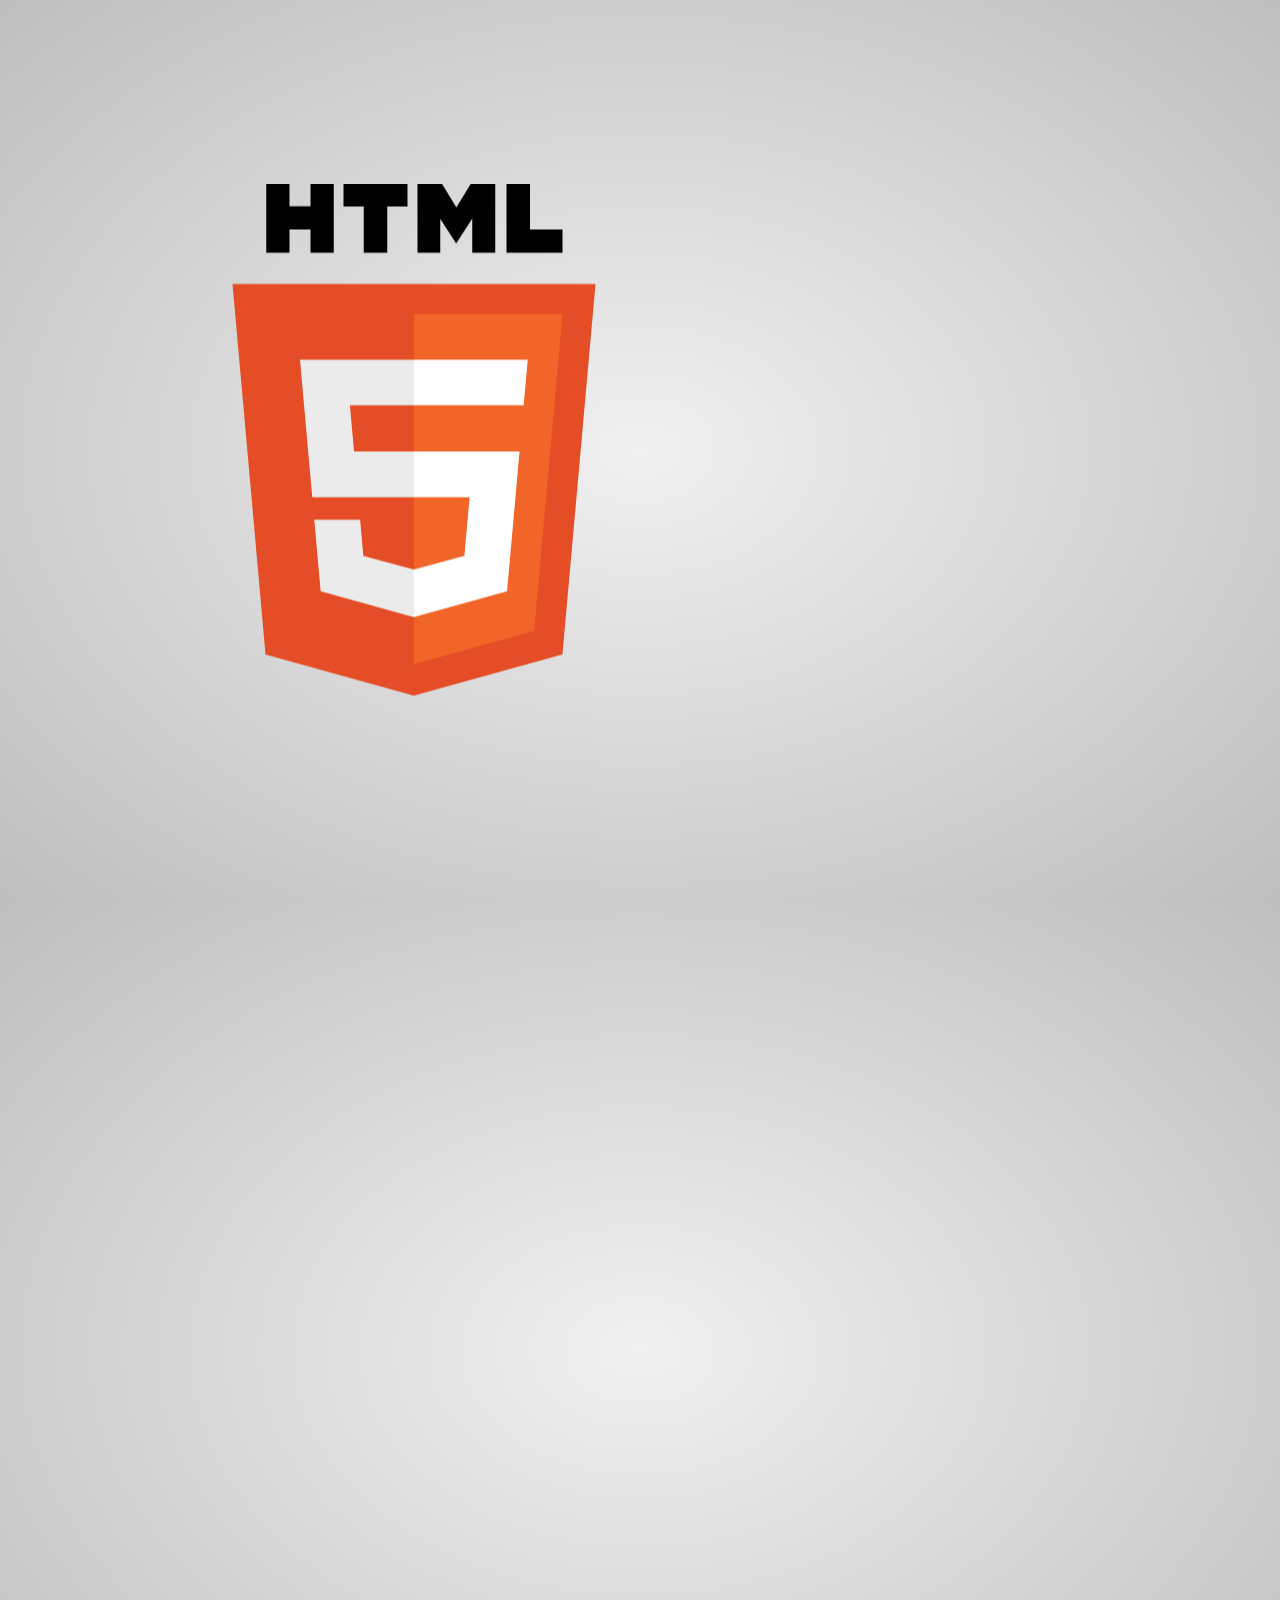
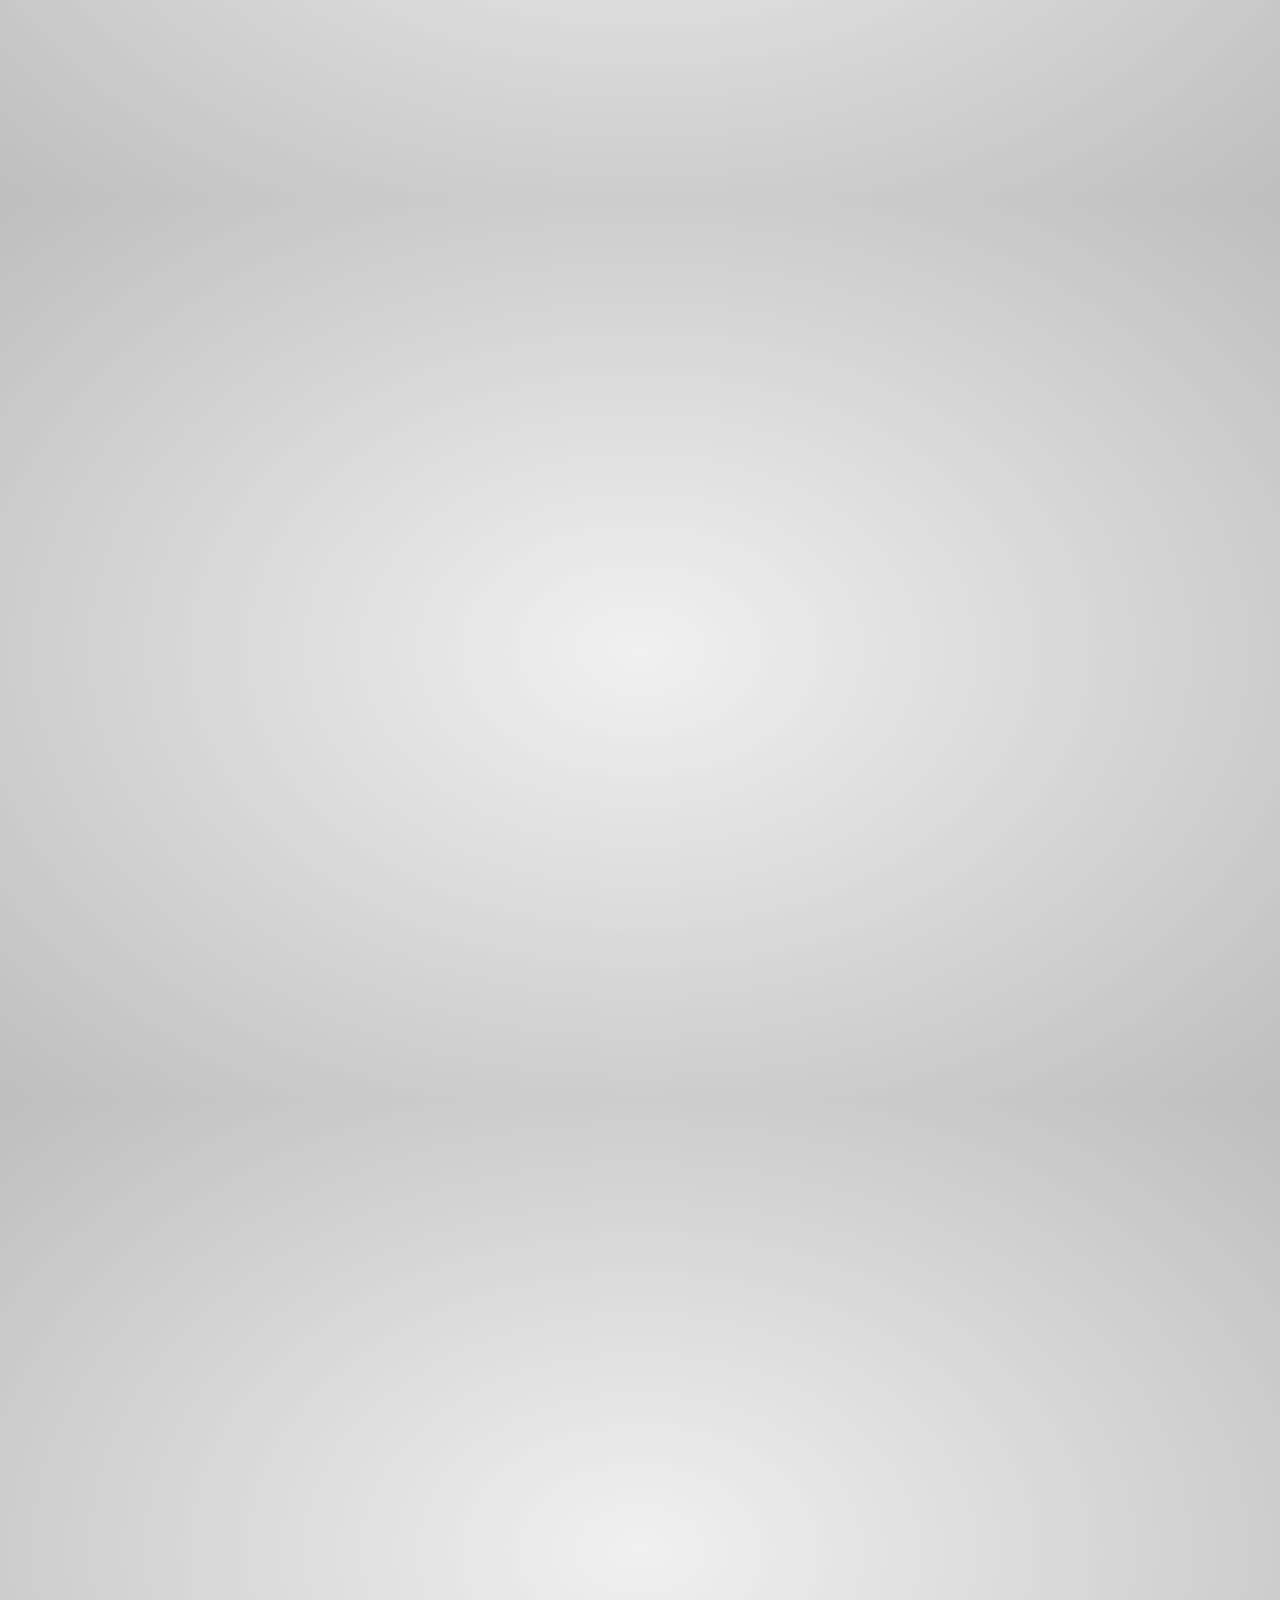
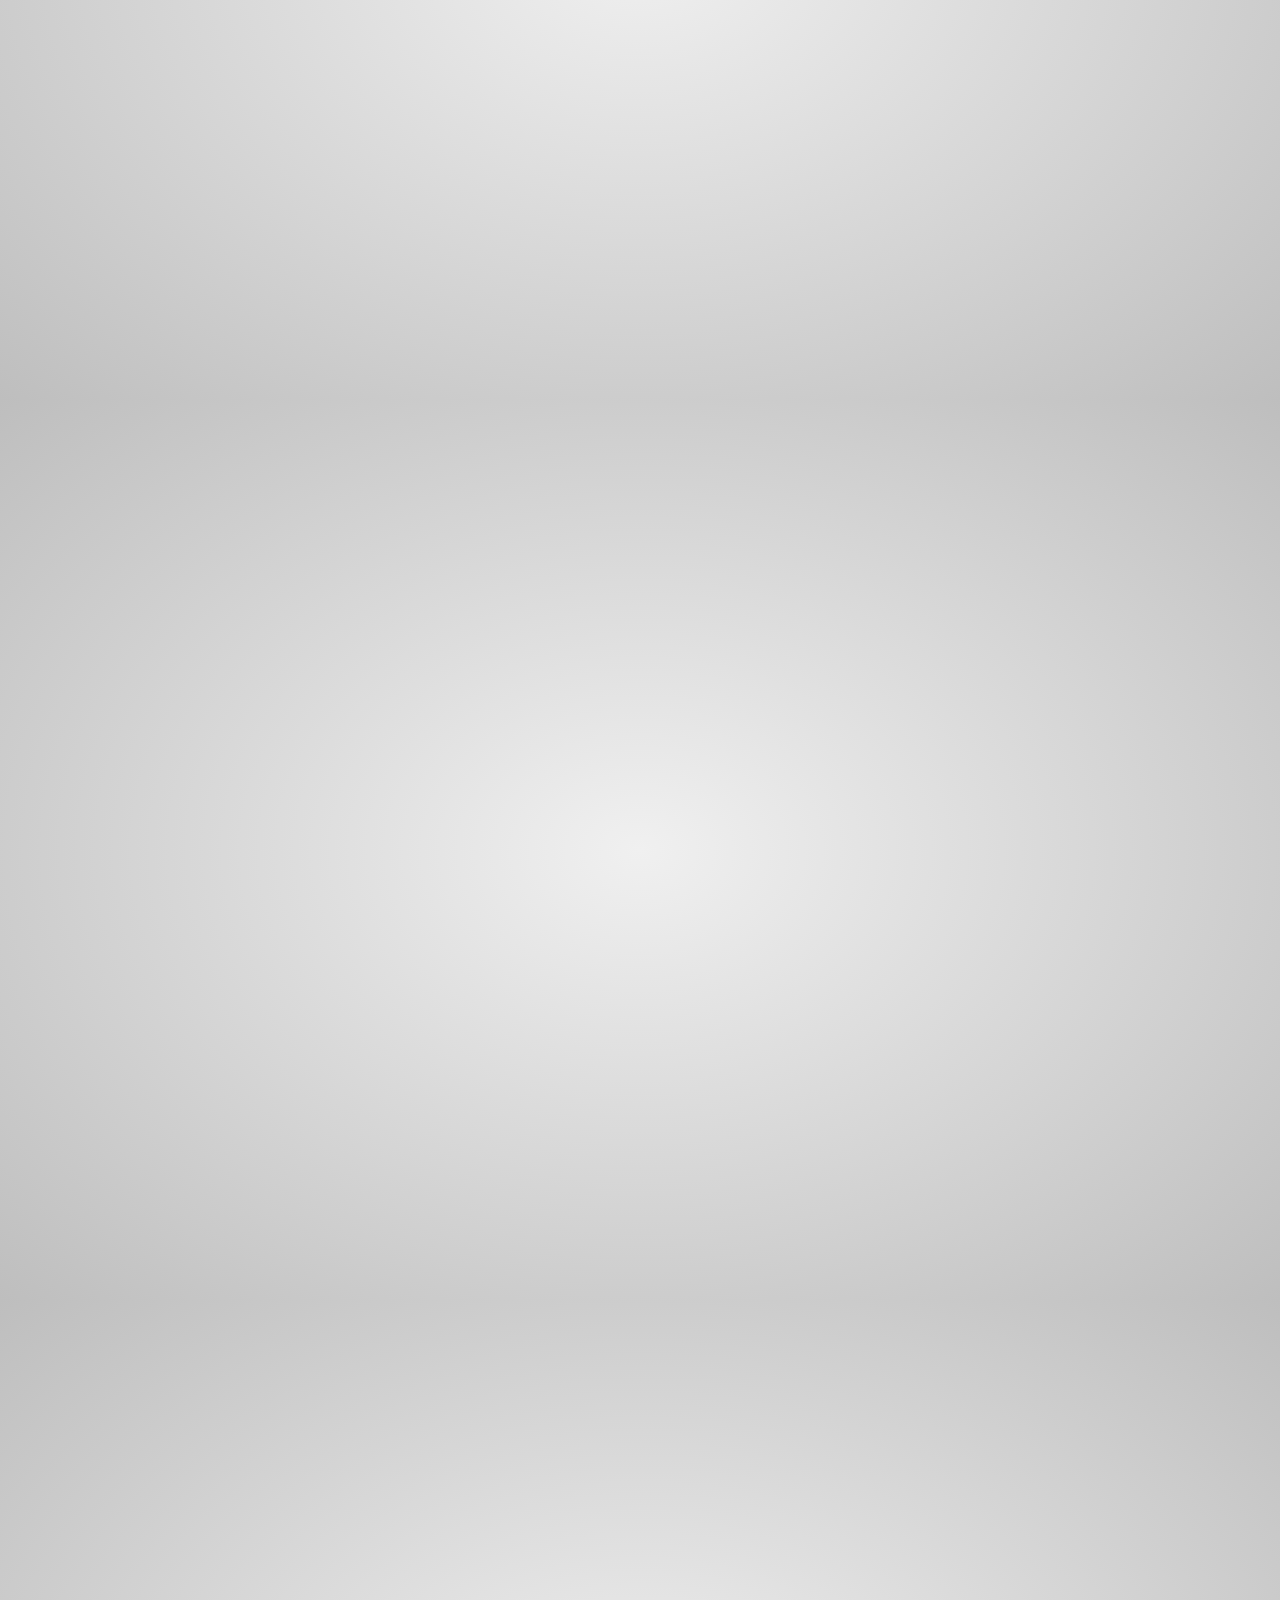
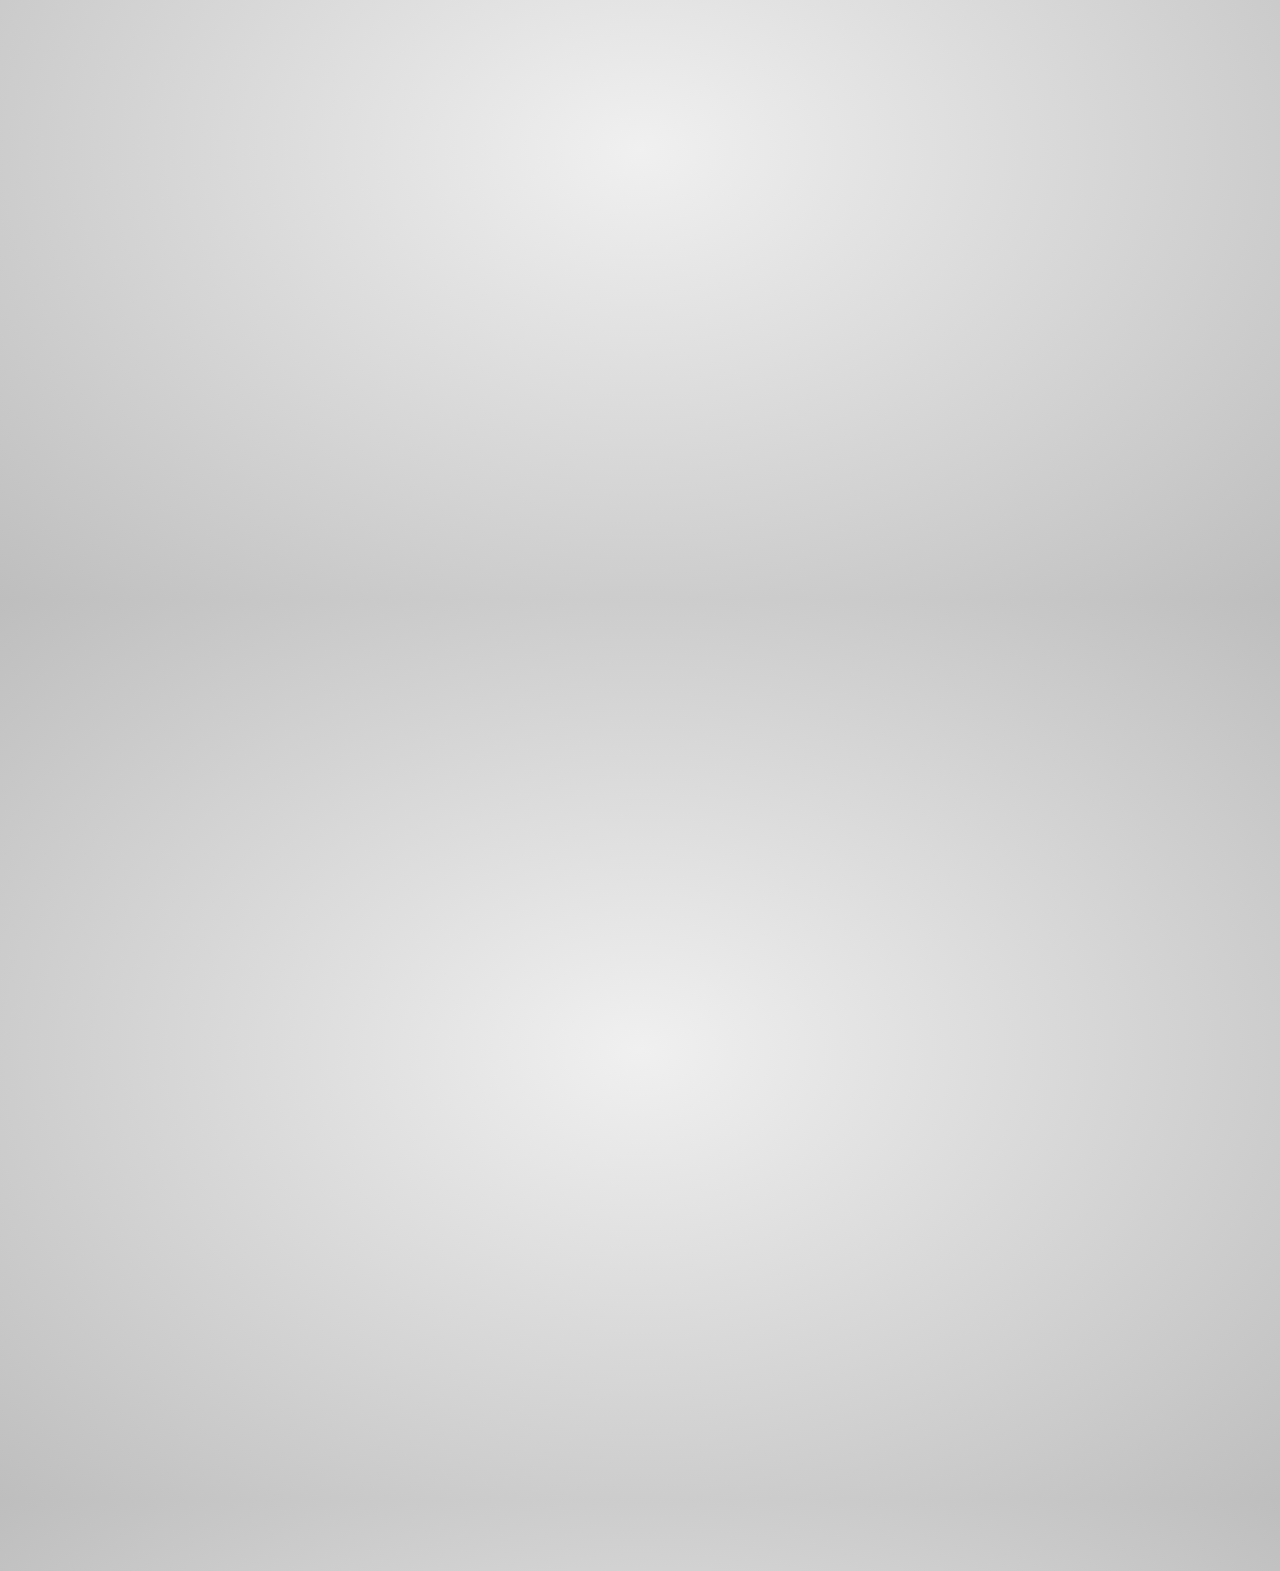
==== commit 0424b050: "Clean" ====
--- a/index.html
+++ b/index.html
@@ -119,15 +119,18 @@
             </ul>
         </div>
         <div class="step" data-x="-1500" data-y="3500" data-z="50" data-y="3500" data-z="50" data-rotate-x="-30" data-rotate-y="135" data-rotate-z="0">
-            <strong class="slideTitle"><a href="crud/index.html">CRUD Demo</a></strong>
+            <strong class="slideTitle"><a href="crud/index.html" target="_blank">CRUD Demo</a></strong>
         </div>
         <div class="step" data-x="-1500" data-y="4200" data-z="50" data-scale="0.5" data-y="3500" data-z="1000" data-rotate-x="-30" data-rotate-y="135" data-rotate-z="0">
-            <strong class="slideTitle">Resources</strong>
-            <ul class="squareBullets">
+            <strong class="slideTitle">Resources & Misc</strong>
+            <ul class="squareBullets">
+                <li><a href="C:\Users\IOSG077\AppData\Local\Google\Chrome\User Data\Default\IndexedDB" target="_blank">Where Chrome stores Data</a></li>
+                <li><a href="http://stackoverflow.com/questions/9384128/how-to-delete-indexeddb-in-chrome">How to delete IndexedDB in Chrome</a></li>
                 <li><a href="http://www.w3.org/TR/IndexedDB/">W3C</a></li>
                 <li><a href="https://developer.mozilla.org/en-US/docs/Web/API/IndexedDB_API/Using_IndexedDB">Mozilla</a></li>
                 <li><a href="https://github.com/jensarps/IDBWrapper">IDB Wrapper</a></li>
                 <li><a href="https://github.com/bramski/angular-indexedDB">AngularJS IndexedDB</a></li>
+                <li><a href="https://hacks.mozilla.org/2010/06/beyond-html5-database-apis-and-the-road-to-indexeddb/">Why IndexedDB was chosen </a></li>
             </ul>
         </div>
         <!--  
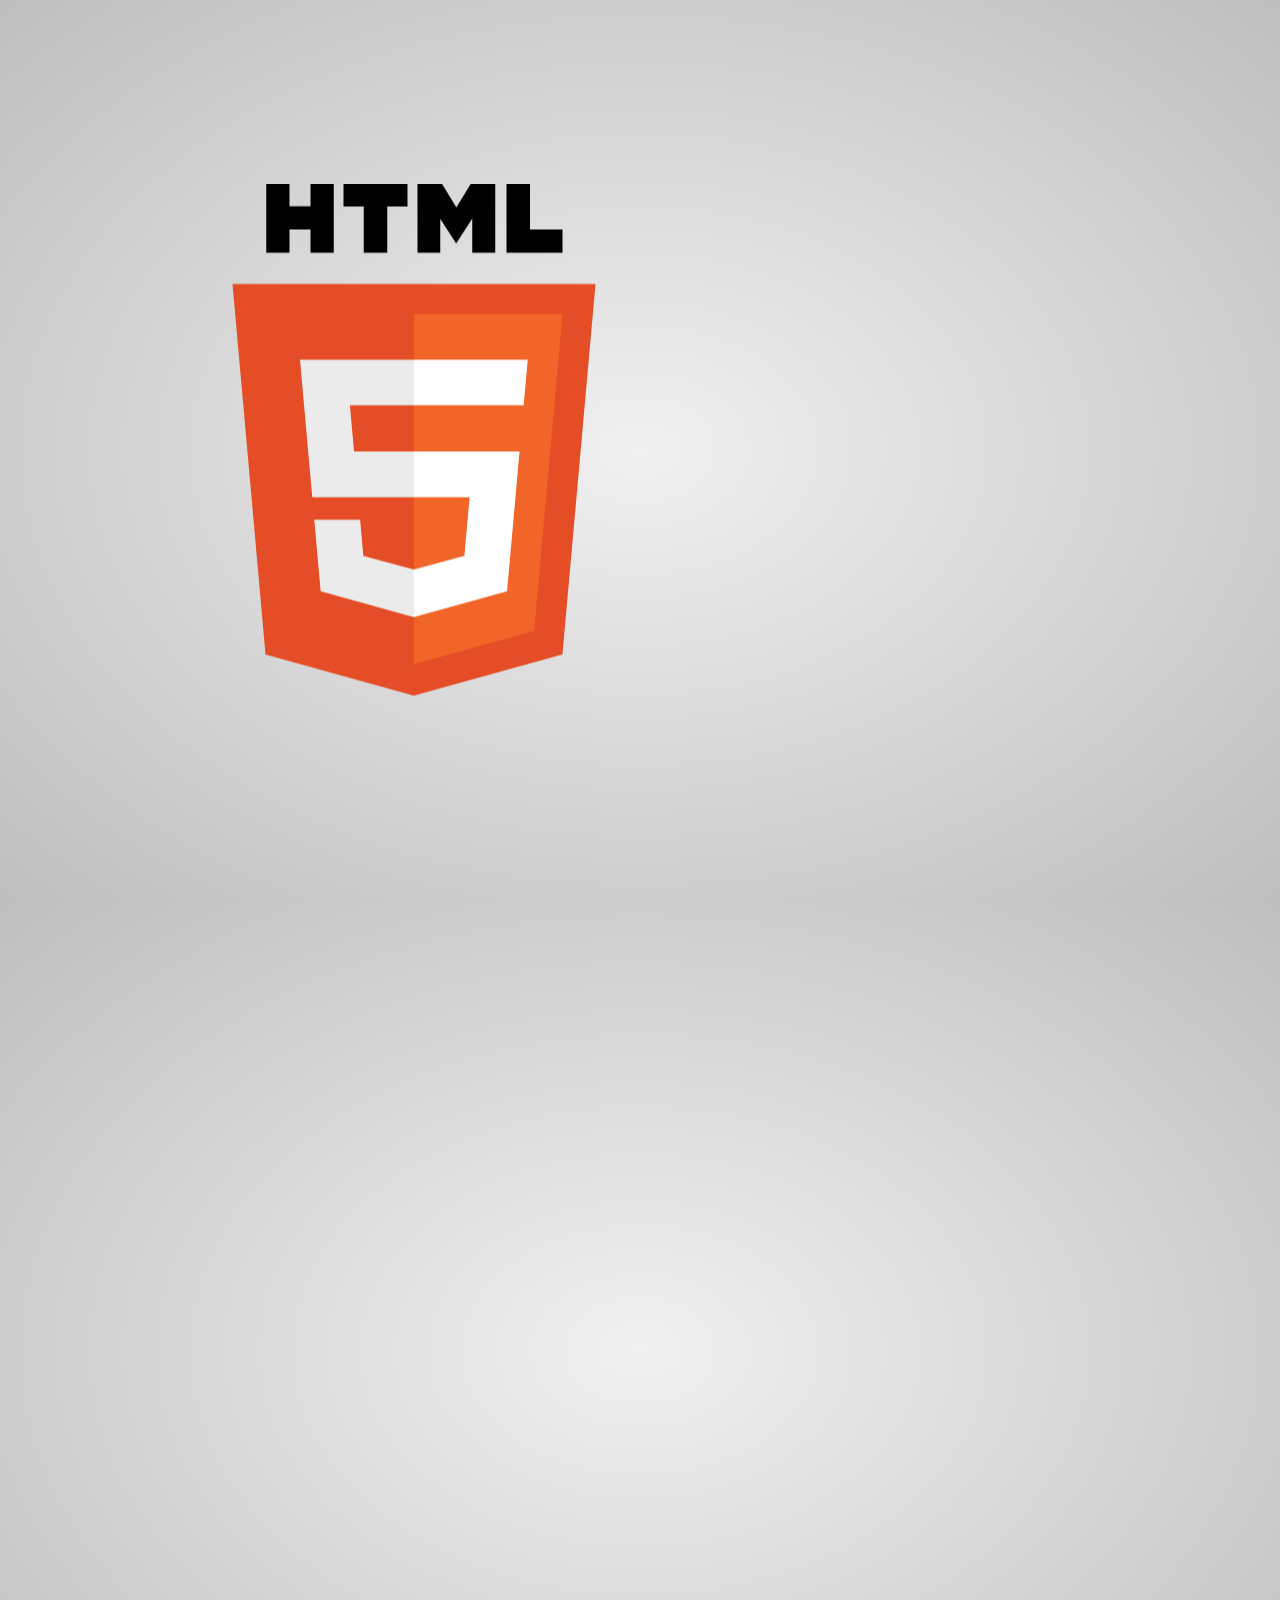
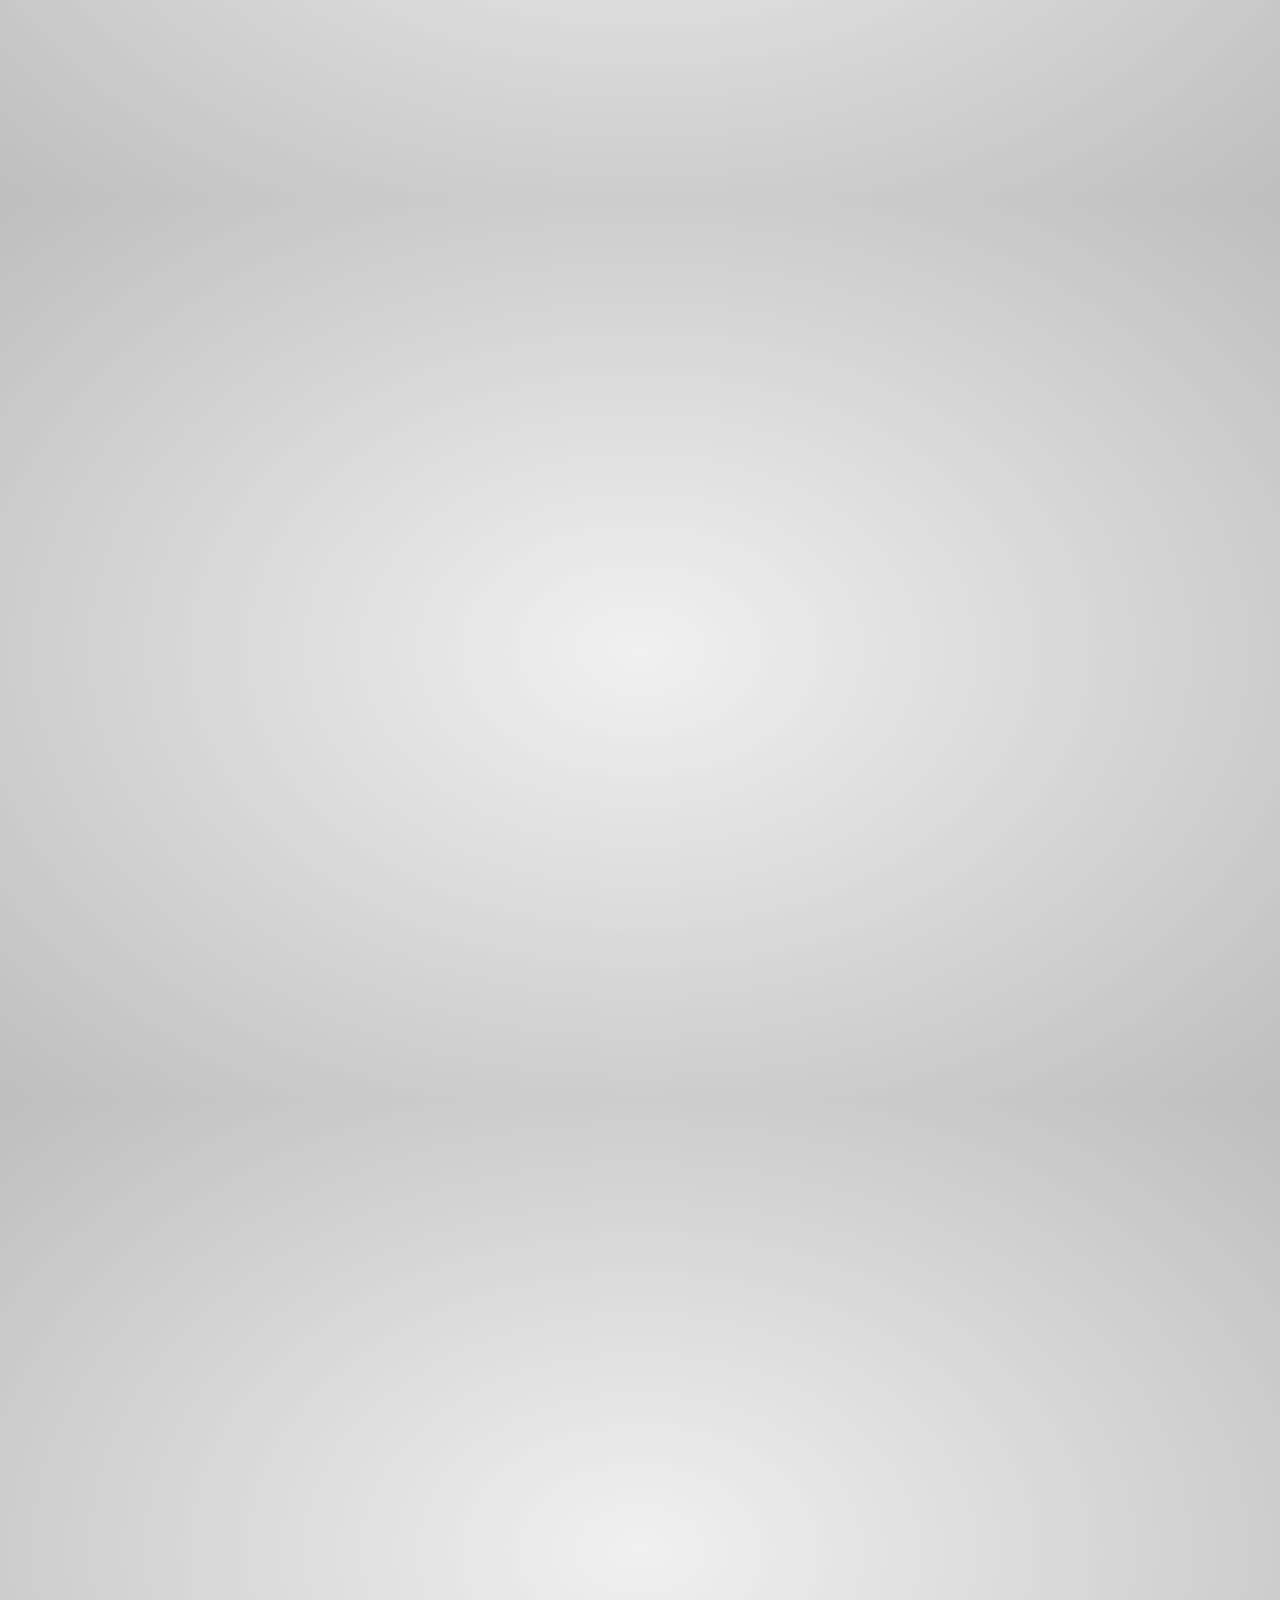
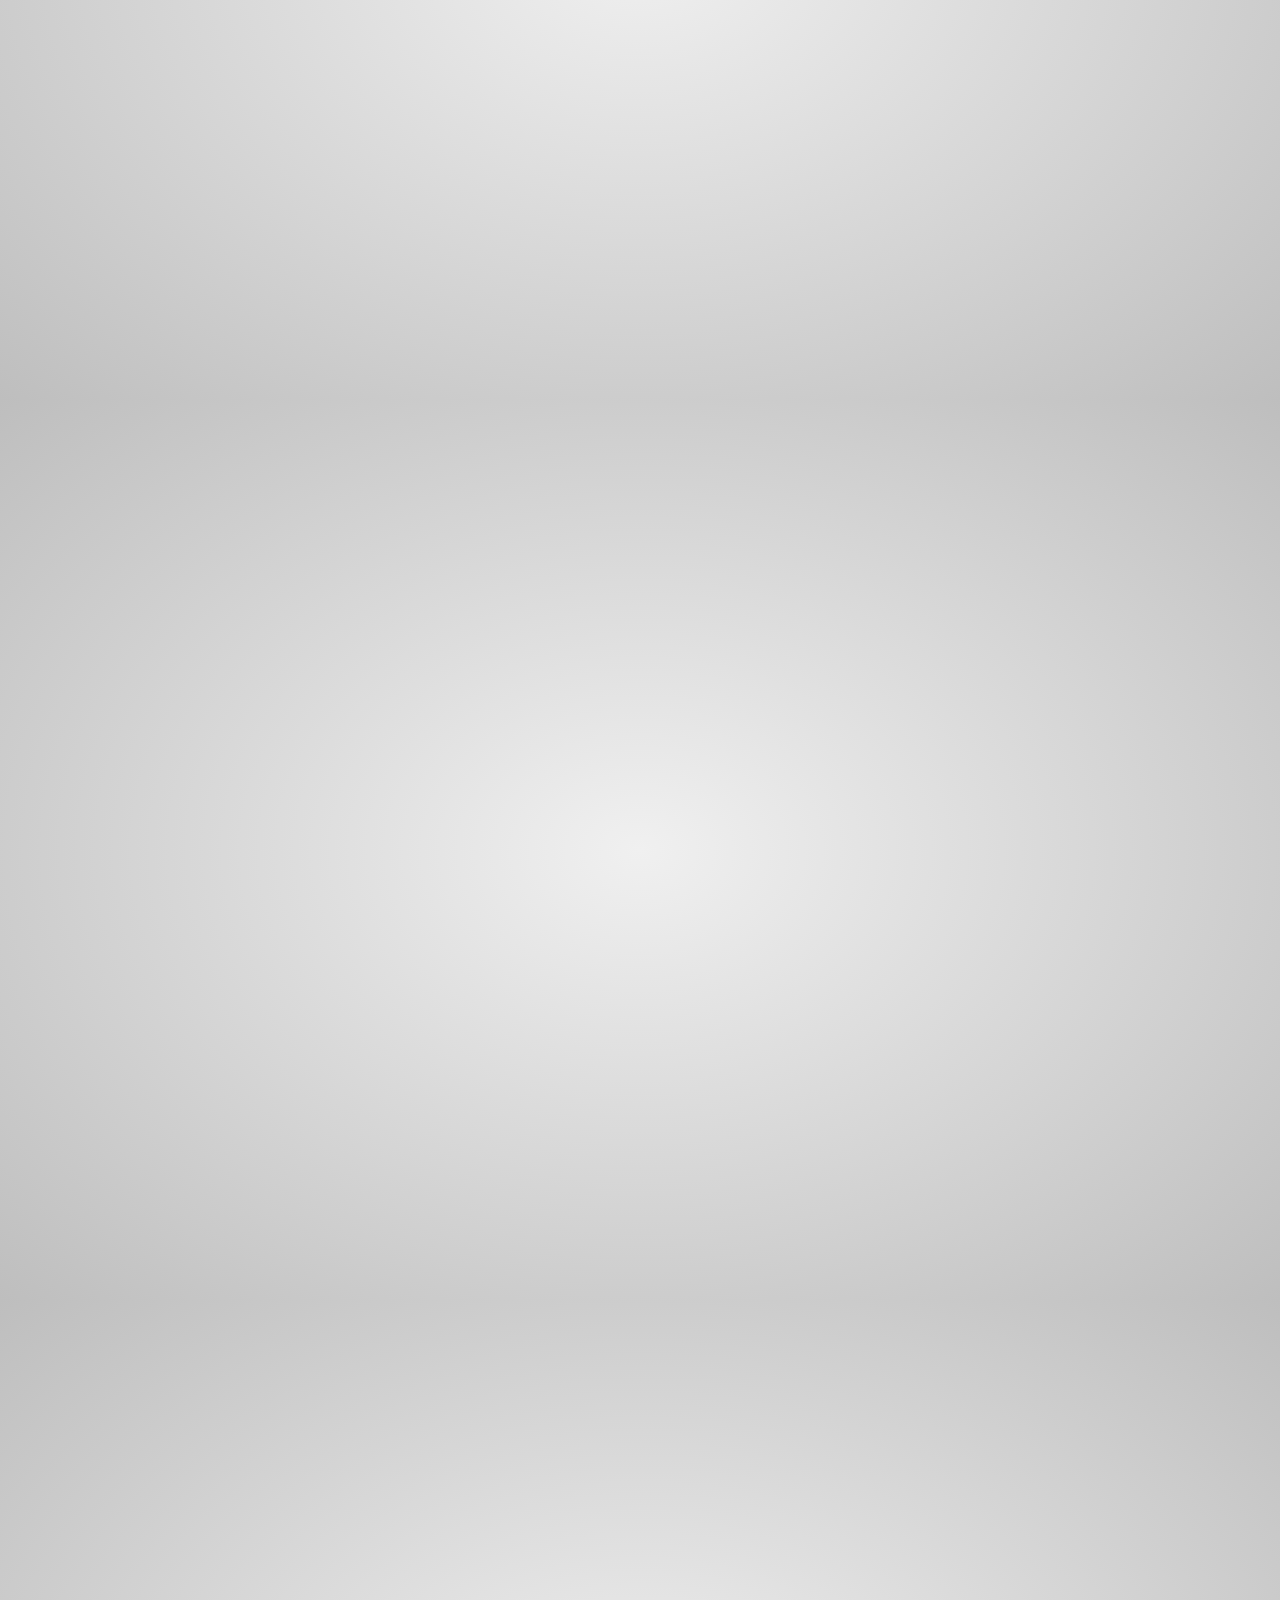
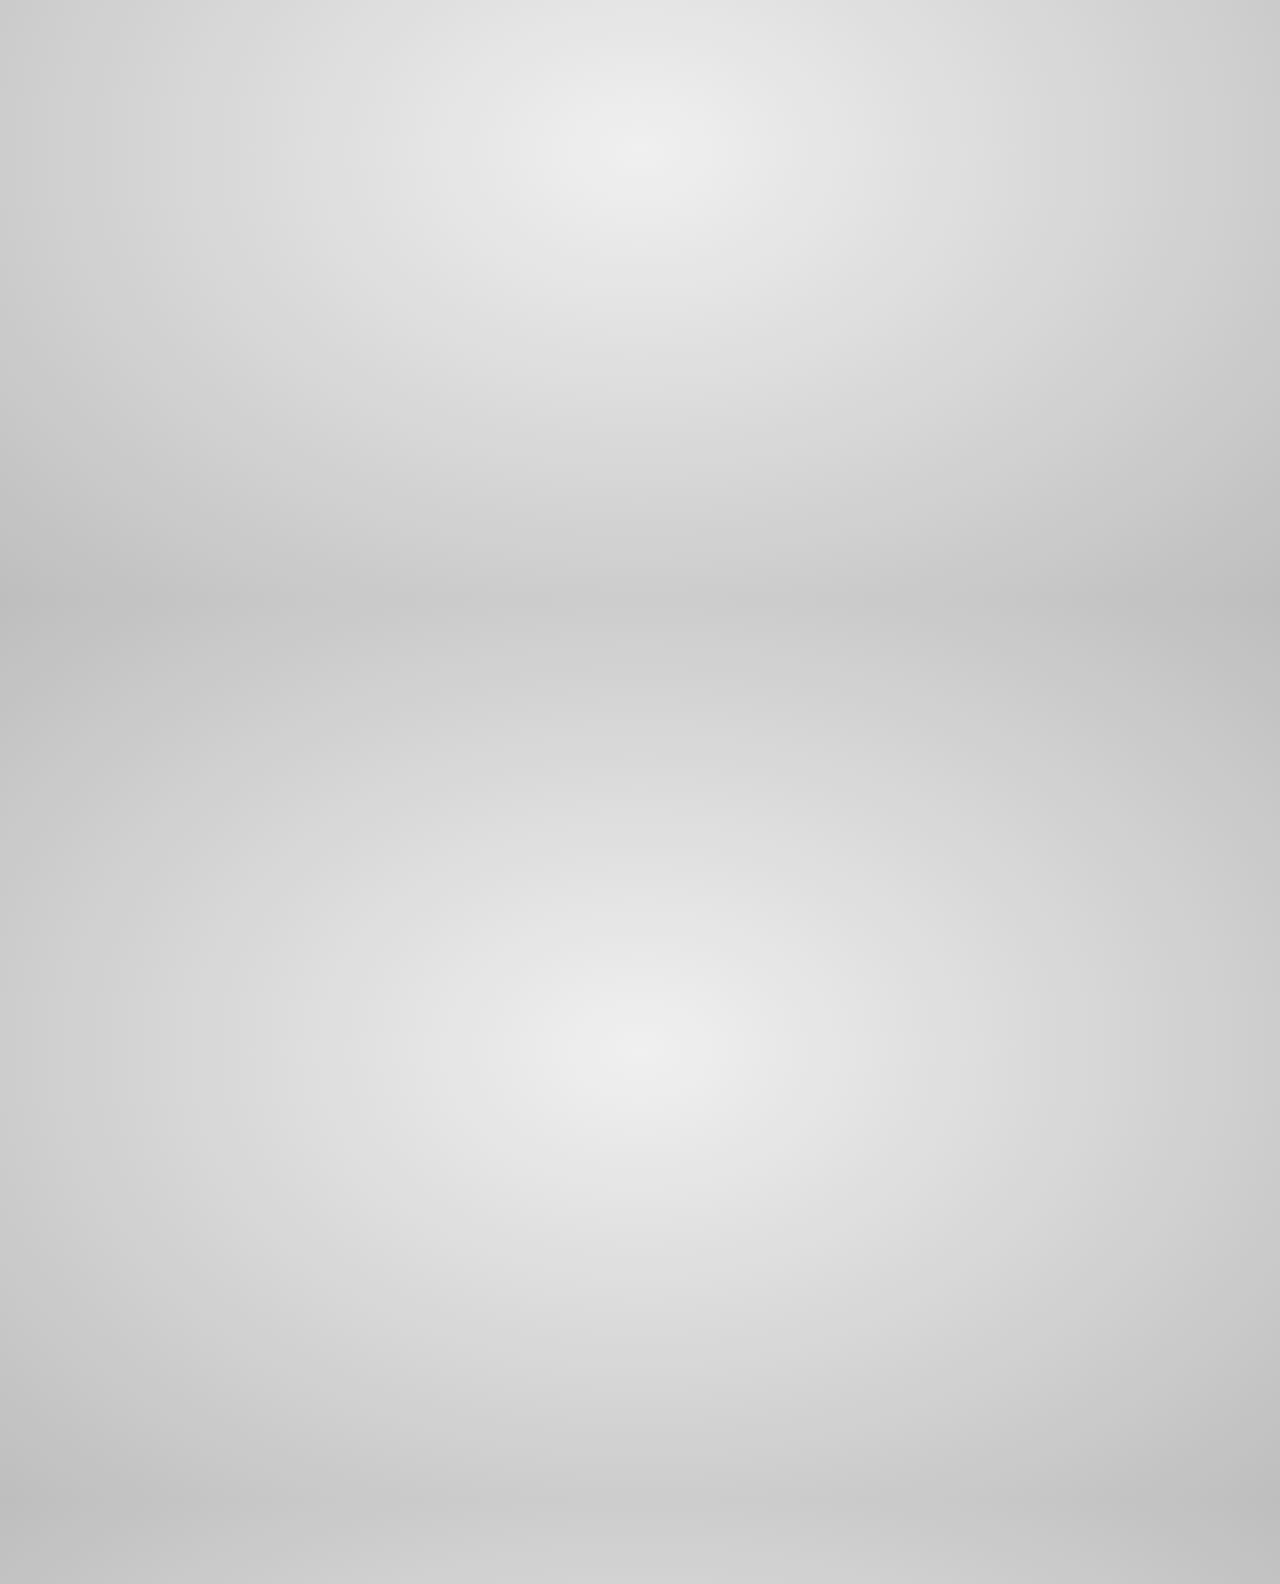
==== commit 06dc1f5b: "Github link" ====
--- a/index.html
+++ b/index.html
@@ -131,6 +131,7 @@
                 <li><a href="https://github.com/jensarps/IDBWrapper">IDB Wrapper</a></li>
                 <li><a href="https://github.com/bramski/angular-indexedDB">AngularJS IndexedDB</a></li>
                 <li><a href="https://hacks.mozilla.org/2010/06/beyond-html5-database-apis-and-the-road-to-indexeddb/">Why IndexedDB was chosen </a></li>
+                <li><a href="https://github.com/KamiMoon/IndexedDB-presentation" target="_blank">GitHub Source for Presentation and Demo</a></li>
             </ul>
         </div>
         <!--  
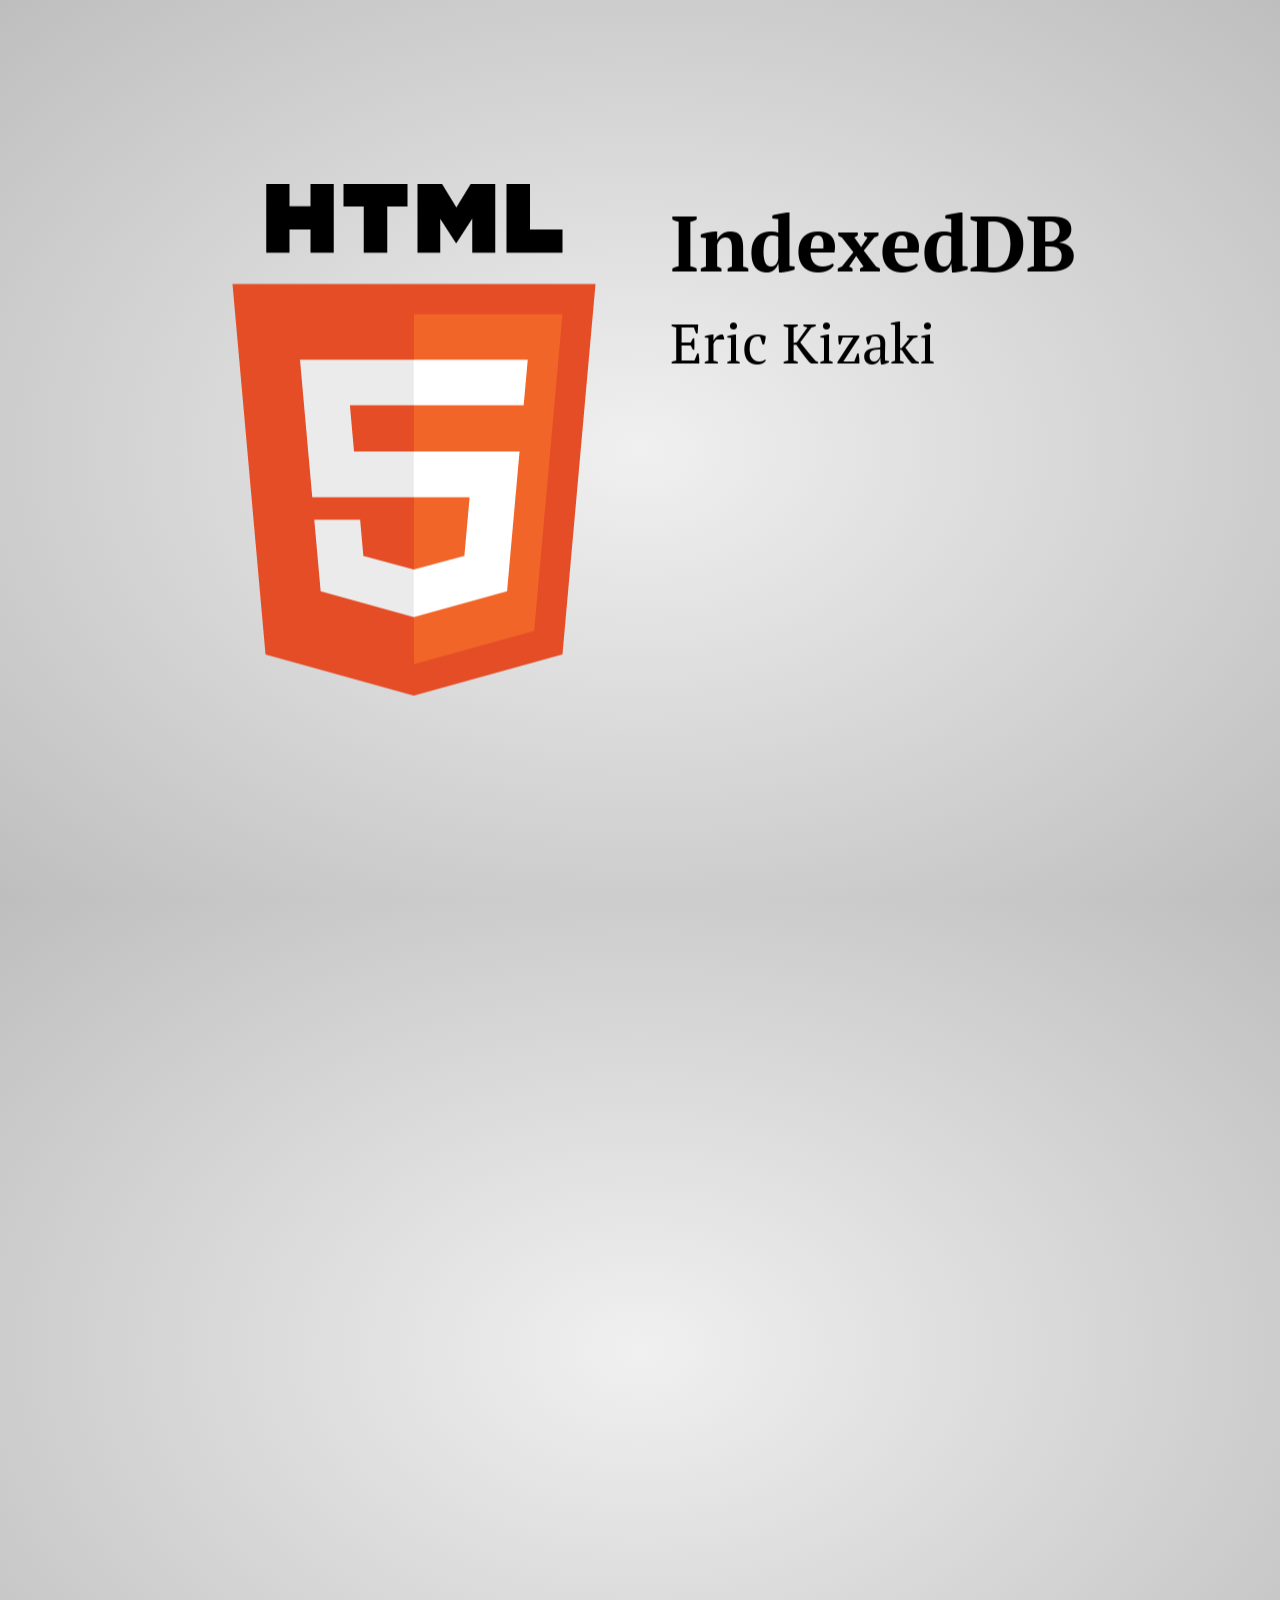
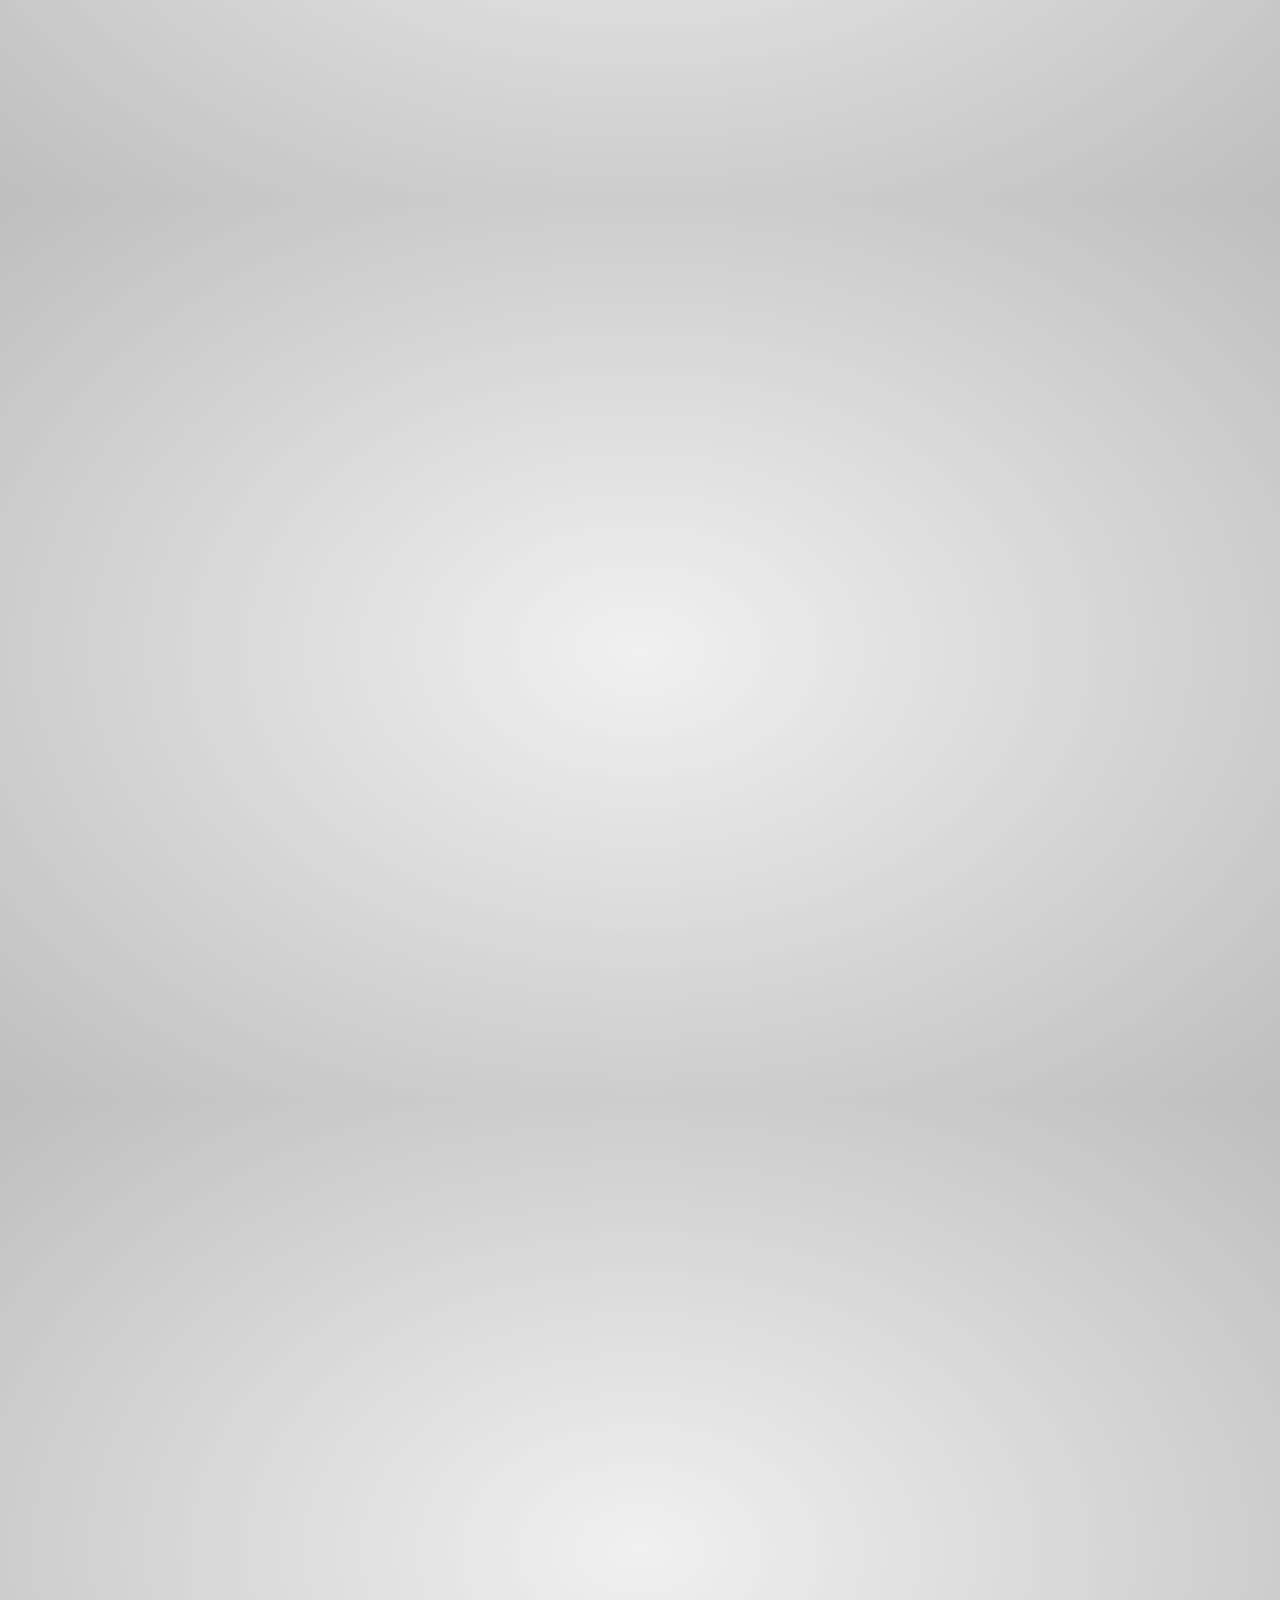
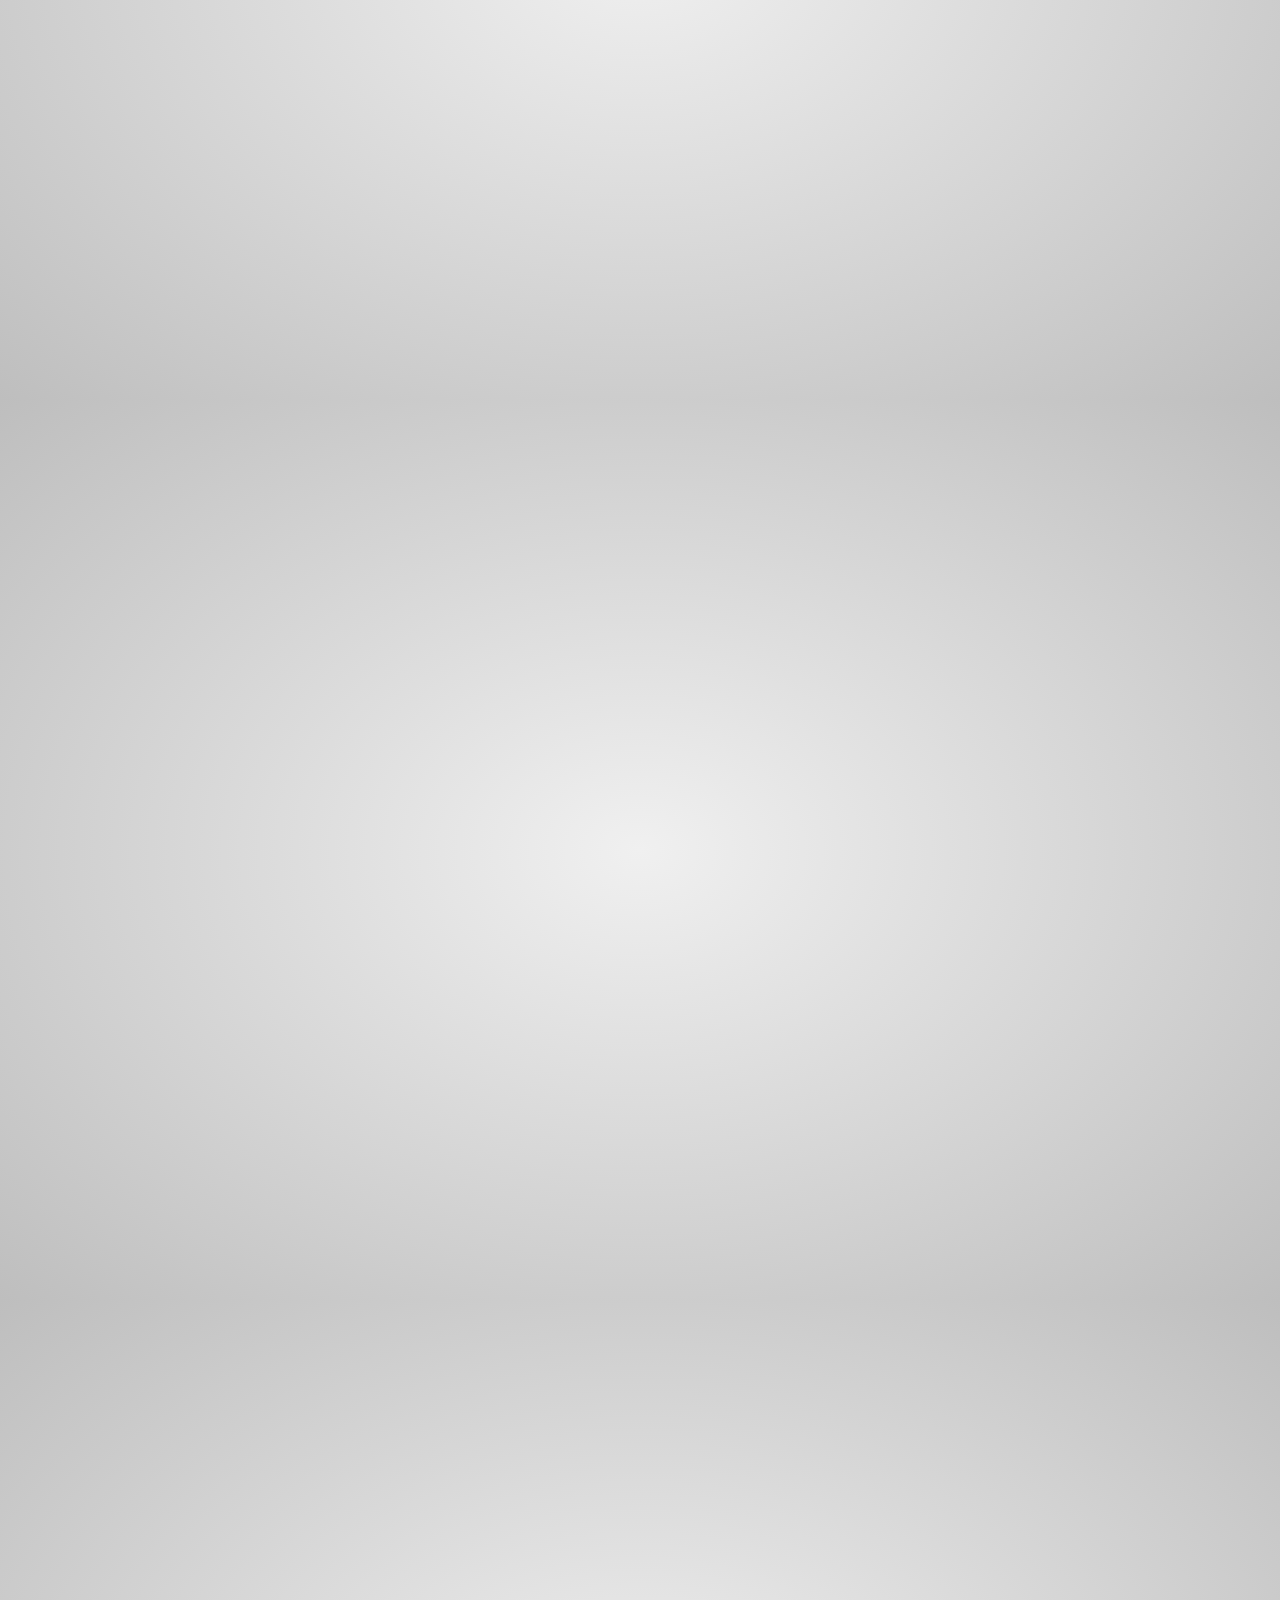
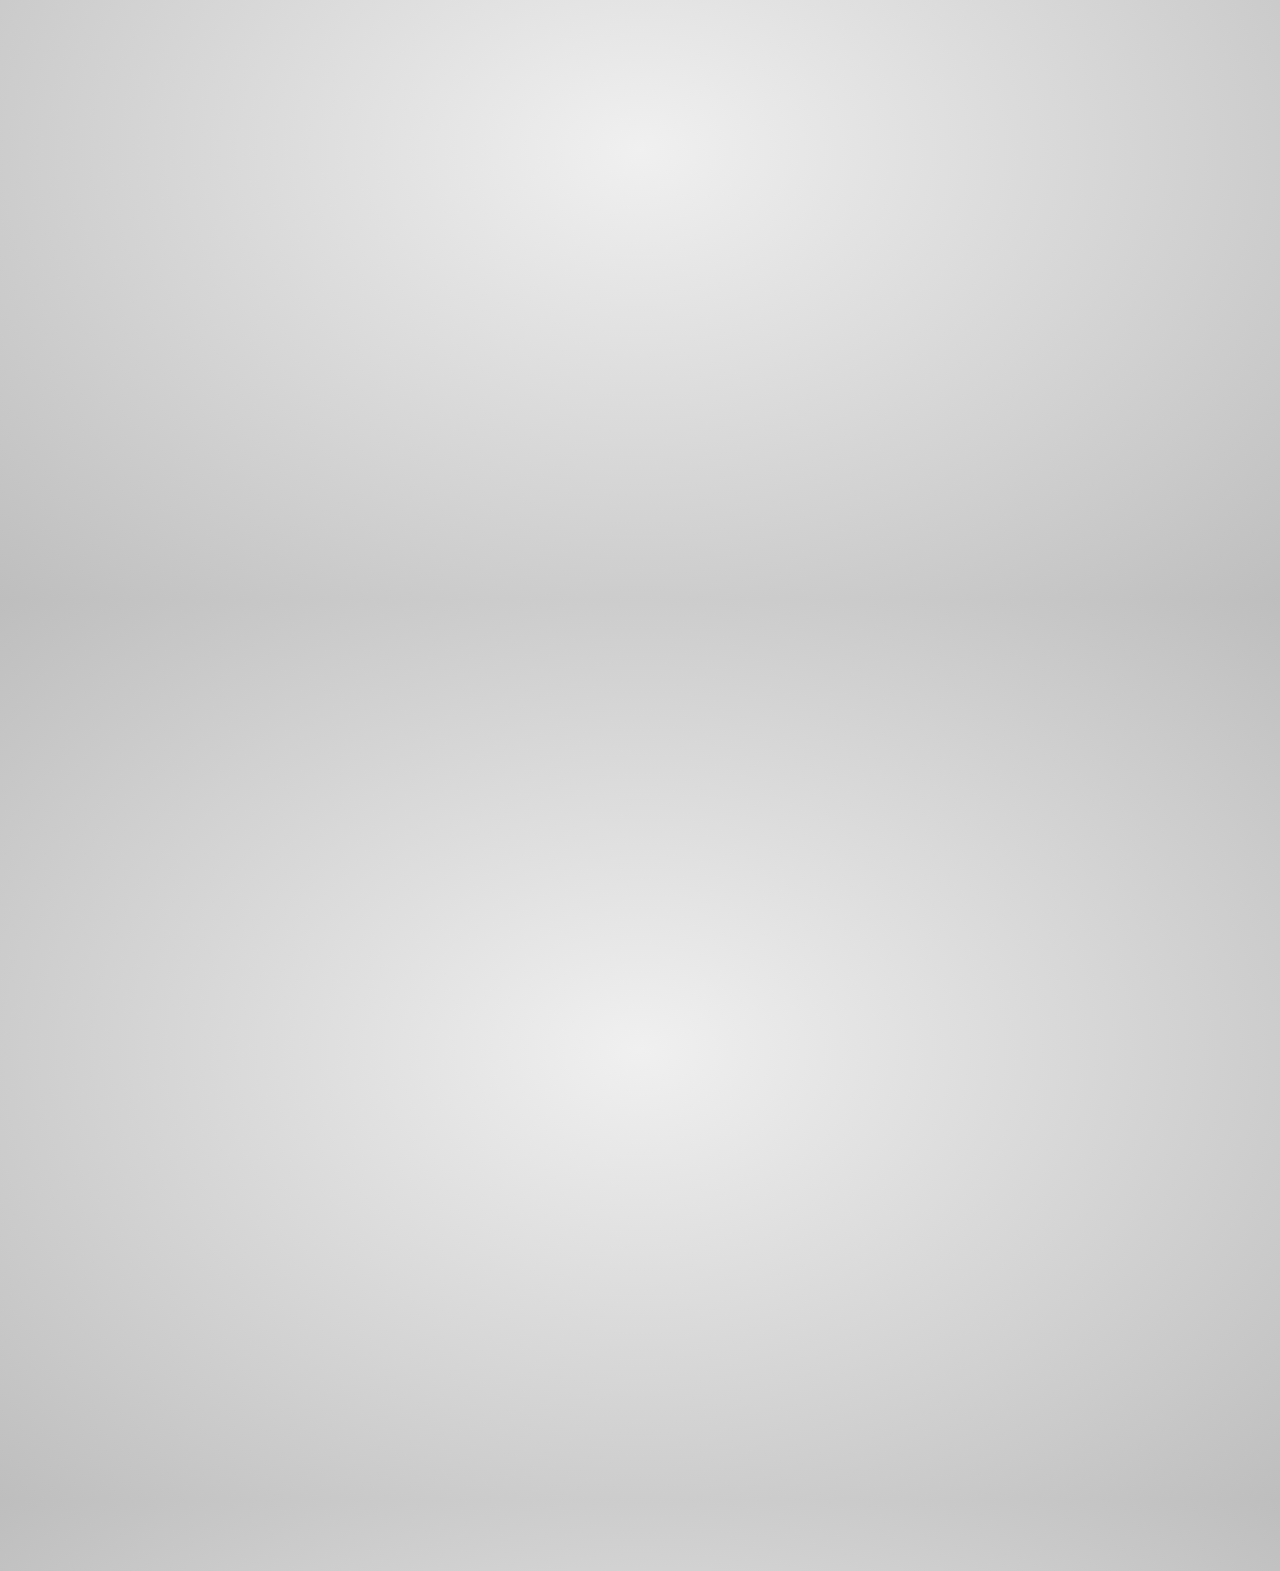
==== commit f36bba8e: "Text" ====
--- a/index.html
+++ b/index.html
@@ -90,7 +90,7 @@
             <strong class="slideTitle">Aspects</strong>
             <ul class="squareBullets">
                 <li>Stores more than 5MB of data unlike local storage</li>
-                <li>Database are unique per domain and secured by domain</li>
+                <li>Database are unique per domain and secured by <a href="C:\Users\IOSG077\AppData\Local\Google\Chrome\User Data\Default\IndexedDB" target="_blank">domain</a></li>
                 <li>A "NoSQL" type database with transactions. No declarative query language, but has a basic JS API. No foreign keys or joins.</li>
                 <li>Supports transactions, indexes, CRUD, queries, and is asychronous</li>
                 <li>A component of offline applications</li>
@@ -108,14 +108,14 @@
             <strong class="slideTitle">Terminology</strong>
             <ul class="squareBullets">
                 <li>Value: JS primitives and objects. Each row can have data of different formats.</li>
-                <li>Index: Used for efficient retrieval, must be specified during "versionchange" event, can be set to unique true</li>
+                <li>Index: Used for efficient retrieval, must be specified during "versionchange/onupgradeneeded" event, can be set to unique true</li>
                 <li>Request: A read or write operations inside of a transaction.</li>
             </ul>
         </div>
         <div class="step slide" data-x="-1500" data-y="3500" data-z="50" data-y="3500" data-z="50" data-rotate-x="-30" data-rotate-y="45" data-rotate-z="0">
             <strong class="slideTitle">Terminology</strong>
             <ul class="squareBullets">
-                <li>Transaction: All operations occur through an atomic transaction that is either "readonly," "readwrite," or "versionchange." Transactions that are "readonly" can overlap. Write transactions on the same store queue up. Transactions can be aborted manually and rolled back. They autocomit.</li>
+                <li>Transaction: All operations occur through an atomic transaction that is either "readonly," "readwrite." Transactions that are "readonly" can overlap. Write transactions on the same store queue up. Transactions can be aborted manually and rolled back. They autocomit.</li>
             </ul>
         </div>
         <div class="step" data-x="-1500" data-y="3500" data-z="50" data-y="3500" data-z="50" data-rotate-x="-30" data-rotate-y="135" data-rotate-z="0">
@@ -124,7 +124,6 @@
         <div class="step" data-x="-1500" data-y="4200" data-z="50" data-scale="0.5" data-y="3500" data-z="1000" data-rotate-x="-30" data-rotate-y="135" data-rotate-z="0">
             <strong class="slideTitle">Resources & Misc</strong>
             <ul class="squareBullets">
-                <li><a href="C:\Users\IOSG077\AppData\Local\Google\Chrome\User Data\Default\IndexedDB" target="_blank">Where Chrome stores Data</a></li>
                 <li><a href="http://stackoverflow.com/questions/9384128/how-to-delete-indexeddb-in-chrome">How to delete IndexedDB in Chrome</a></li>
                 <li><a href="http://www.w3.org/TR/IndexedDB/">W3C</a></li>
                 <li><a href="https://developer.mozilla.org/en-US/docs/Web/API/IndexedDB_API/Using_IndexedDB">Mozilla</a></li>
